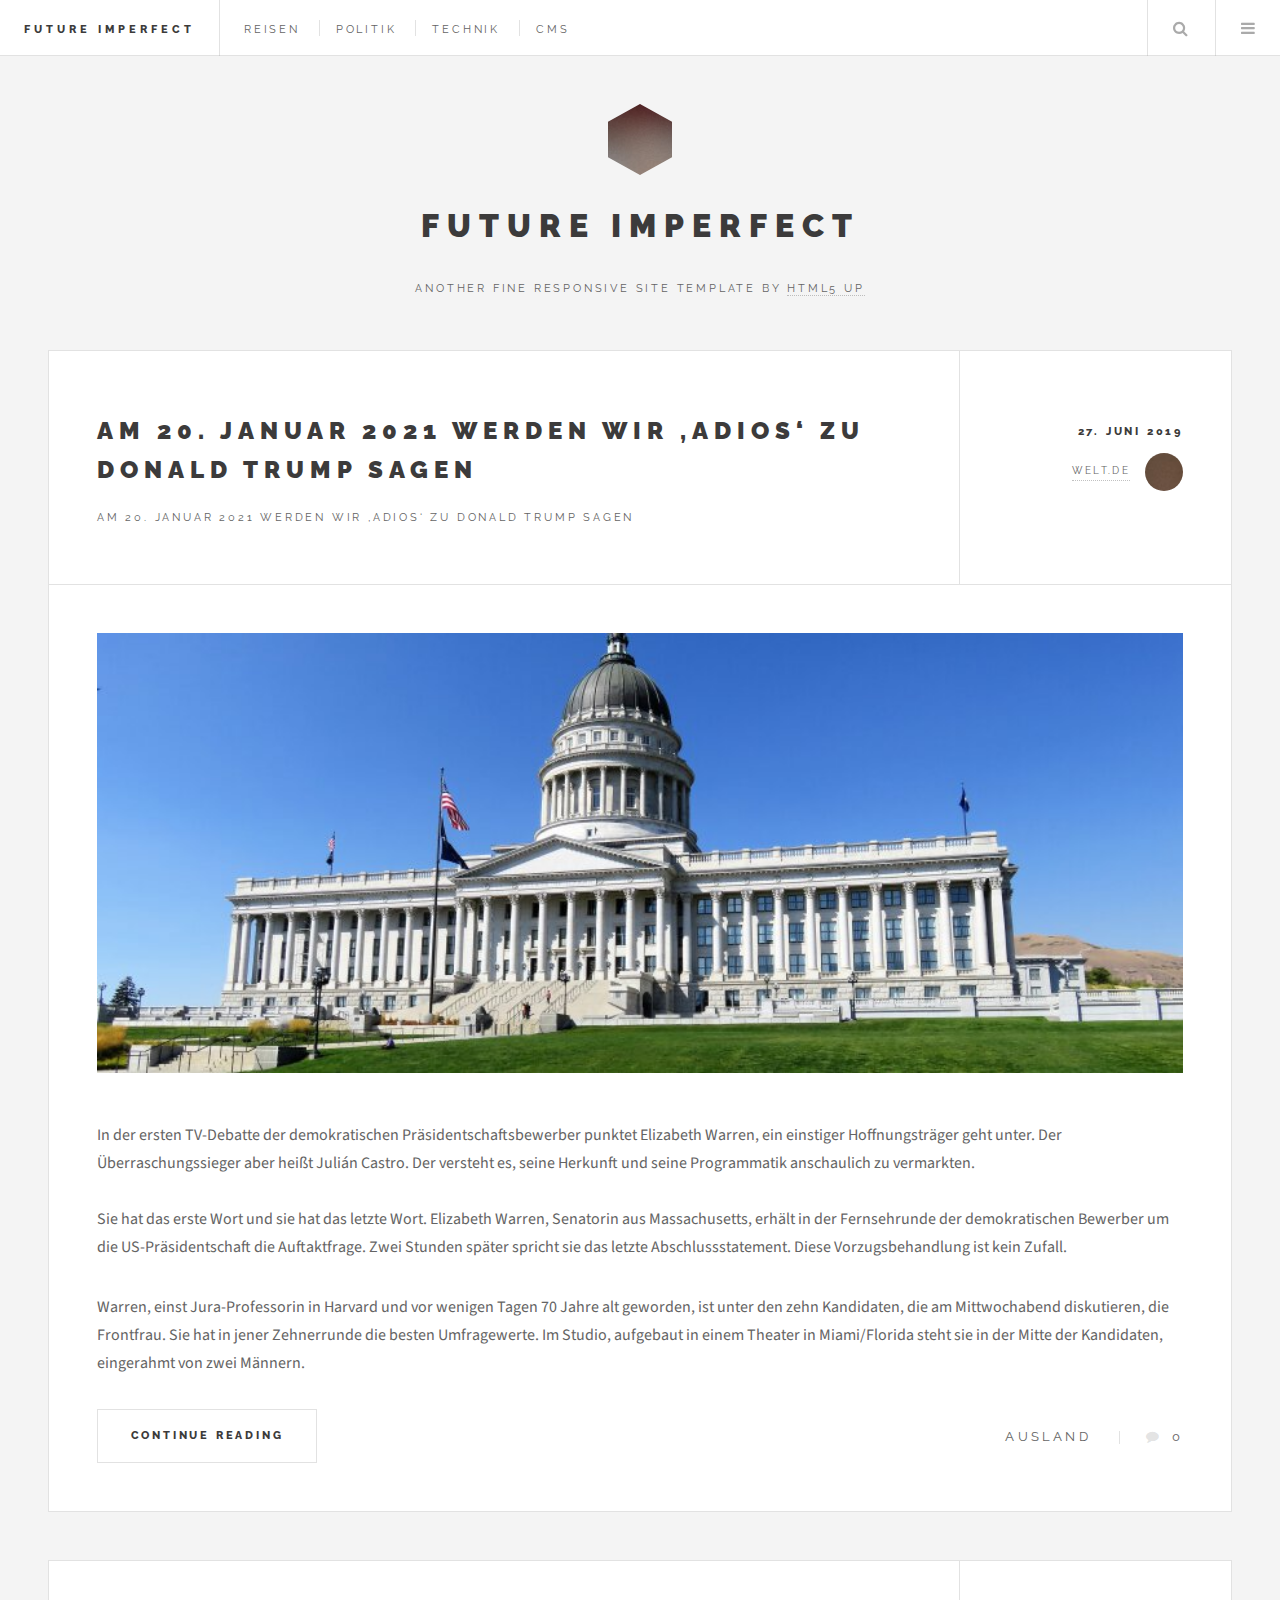
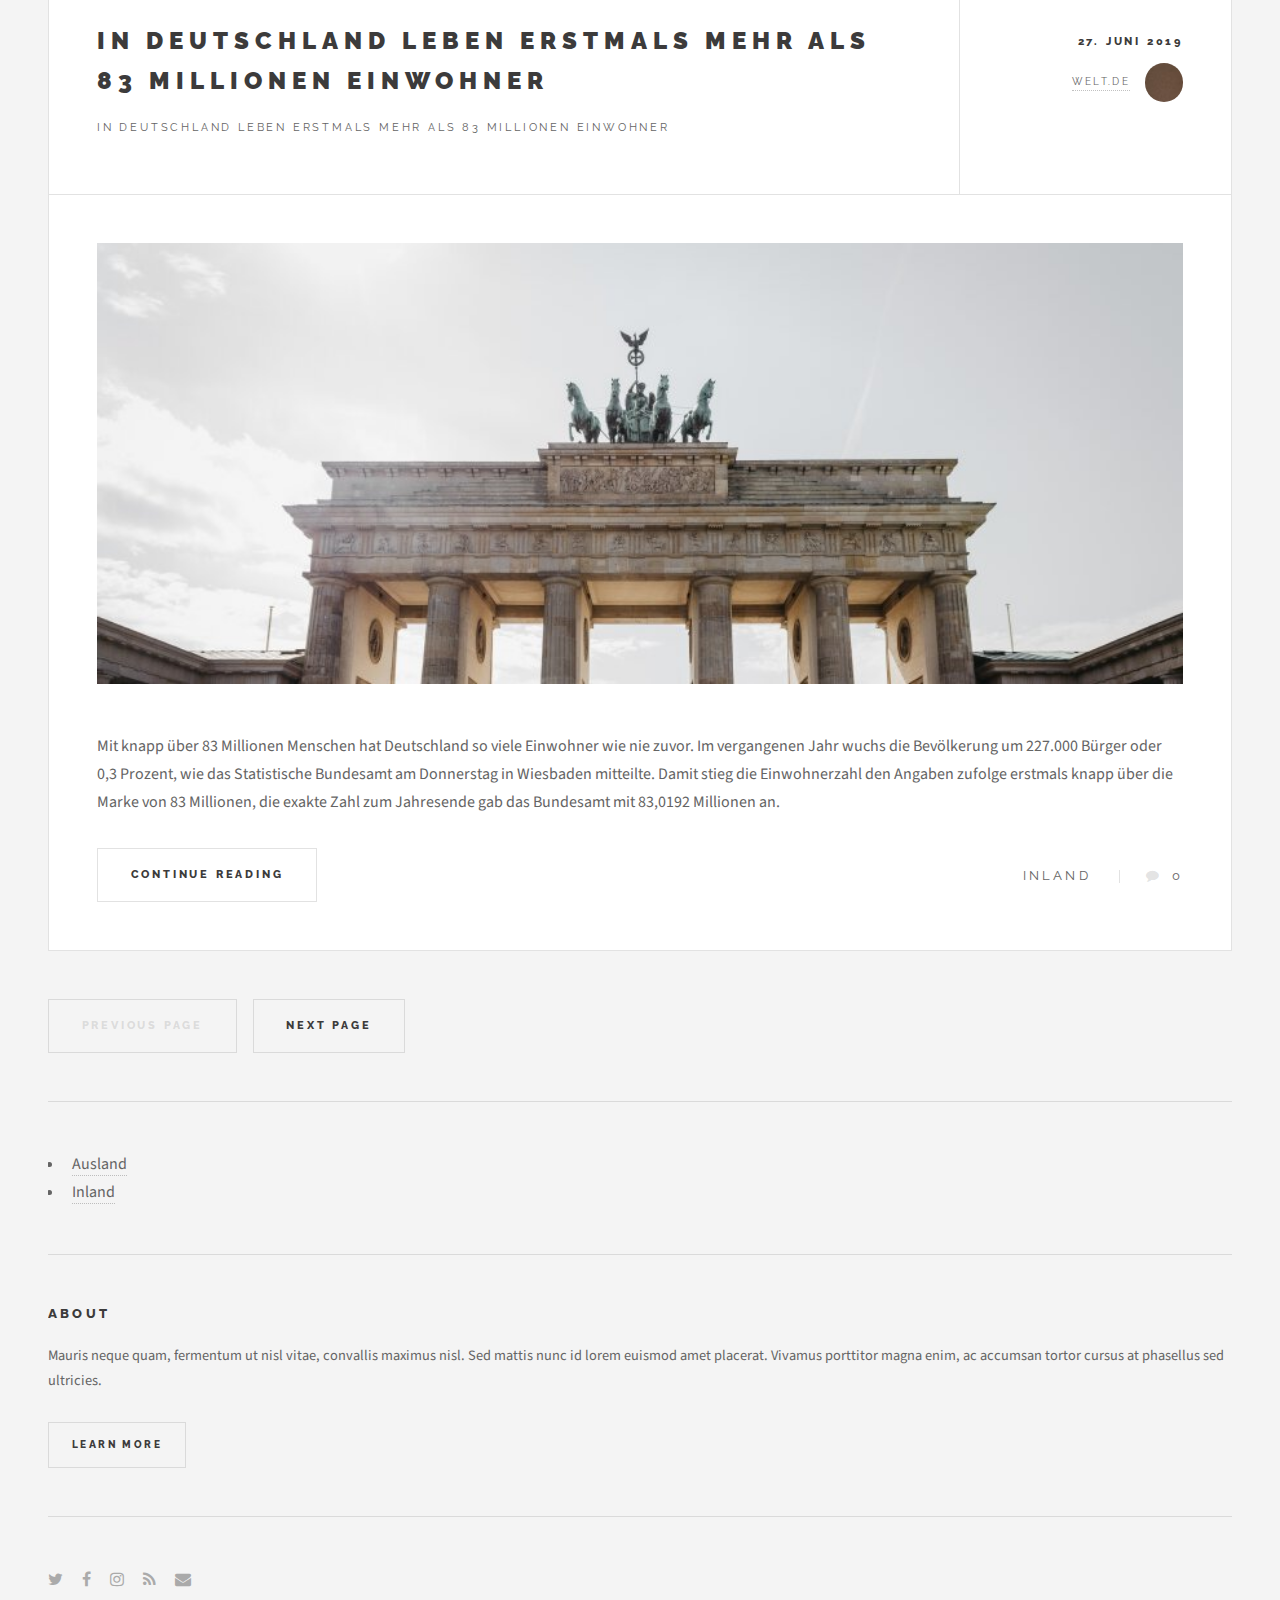
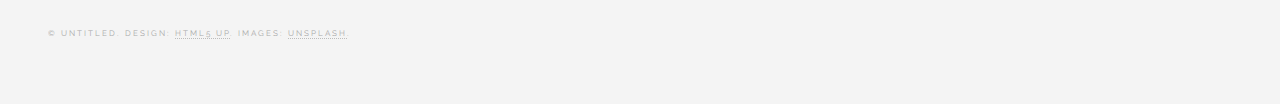
==== politik/index.html @ 07f8140c "initial upload" ====
<!DOCTYPE HTML>
<!--
	Future Imperfect by HTML5 UP
	html5up.net | @ajlkn
	Free for personal and commercial use under the CCA 3.0 license (html5up.net/license)
-->
<html>
<head>
    <meta name="GENERATOR" content="IMPERIA 10.5.2_1" />

    <title>Future Imperfect by HTML5 UP</title>
    <meta charset="utf-8" />
    <meta name="viewport" content="width=device-width, initial-scale=1, user-scalable=no" />
    <link rel="stylesheet" href="/static/future-imperfect/assets/css/main.css" />
    <link rel="stylesheet" href="/static/future-imperfect/assets/css/jquery.fancybox.css" />

    <meta name="X-Imperia-Live-Info" content="757512c4-ac32-24c8-7817-a58f26c21bf1/2/11/12" />
</head>
<body class="is-preload">
<!-- Wrapper -->
<div id="wrapper">

	<!-- HEADER -->
	<!-- Header -->
<header id="header">
    <h1><a href="/index.html">Future Imperfect</a></h1>
    <nav class="links">
        <ul>
            <!--__iACTIVE:OHJDqnhM0b9BobbYoNXaEg-->
    <li><a href="/reisen/index.html">Reisen</a></li>

    <li><a href="/politik/index.html">Politik</a></li>

    <li><a href="/technik/index.html">Technik</a></li>

    <li><a href="/cms/index.html">CMS</a></li>
<!--/__iACTIVE:OHJDqnhM0b9BobbYoNXaEg-->
        </ul>
    </nav>
    <nav class="main">
        <ul>
            <li class="search">
                <a class="fa-search" href="#search">Search</a>
                <form id="search" method="get" action="#">
                    <input type="text" name="query" placeholder="Search" />
                </form>
            </li>
            <li class="menu">
                <a class="fa-bars" href="#menu">Menu</a>
            </li>
        </ul>
    </nav>
</header>

<!-- SIDE-NAV -->
<section id="menu">
<!-- Search -->
<section>
    <form class="search" method="get" action="#">
        <input type="text" name="query" placeholder="Search" />
    </form>
</section>

<!-- Links -->
<section>
    <ul class="links">
        <li>
            <a href="#">
                <h3>Lorem ipsum</h3>
                <p>Feugiat tempus veroeros dolor</p>
            </a>
        </li>
        <li>
            <a href="#">
                <h3>Dolor sit amet</h3>
                <p>Sed vitae justo condimentum</p>
            </a>
        </li>
        <li>
            <a href="#">
                <h3>Feugiat veroeros</h3>
                <p>Phasellus sed ultricies mi congue</p>
            </a>
        </li>
        <li>
            <a href="#">
                <h3>Etiam sed consequat</h3>
                <p>Porta lectus amet ultricies</p>
            </a>
        </li>
    </ul>
</section>

<!-- Actions -->
<section>
    <ul class="actions stacked">
        <li><a href="#" class="button large fit">Log In</a></li>
    </ul>
</section>

</section>


	<!-- Menu -->


	<!-- Main -->
	<div id="main">
		<!-- Post -->
		<!-- SiteActive zum Laden der Artikel -->

		<!--__iACTIVE:mGcuGTocusfoA7excrxcYA-->
		<article class="post">
			<header>
				<div class="title">
					<h2><a href="/politik/ausland/000018.html">Am 20. Januar 2021 werden wir ,Adios‘ zu Donald Trump sagen</a></h2>
					<p>Am 20. Januar 2021 werden wir ,Adios‘ zu Donald Trump sagen</p>
				</div>

				<div class="meta">
					<time class="published"></time>
					<time class="published">27. Juni 2019</time>
					<a href="#" class="author">
						<span class="name">Welt.de</span>
						<img src="/static/future-imperfect/images/avatar.jpg" alt="" />
					</a>
				</div>
			</header>

			<a href="/politik/ausland/000018.html" class="image featured">
				<img src="/mam/politik/fittosize_840_341_2227_1602_8baea750b72f1f60de6e29a4b74f1041_peter-gonzalez-lxpotz7kc-w-unsplash.jpg" alt="Peter-gonzalez-lxpotz7kc-w-unsplash" />
			</a>

			<p><p>In der ersten TV-Debatte der demokratischen Pr&auml;sidentschaftsbewerber punktet Elizabeth Warren, ein einstiger Hoffnungstr&auml;ger geht unter. Der &Uuml;berraschungssieger aber hei&szlig;t Juli&aacute;n Castro. Der versteht es, seine Herkunft und seine Programmatik anschaulich zu vermarkten.<br />
&nbsp;<br />
Sie hat das erste Wort und sie hat das letzte Wort. Elizabeth Warren, Senatorin aus Massachusetts, erh&auml;lt in der Fernsehrunde der demokratischen Bewerber um die US-Pr&auml;sidentschaft die Auftaktfrage. Zwei Stunden sp&auml;ter spricht sie das letzte Abschlussstatement. Diese Vorzugsbehandlung ist kein Zufall.</p>

<p>Warren, einst Jura-Professorin in Harvard und vor wenigen Tagen 70 Jahre alt geworden, ist unter den zehn Kandidaten, die am Mittwochabend diskutieren, die Frontfrau. Sie hat in jener Zehnerrunde die besten Umfragewerte. Im Studio, aufgebaut in einem Theater in Miami/Florida steht sie in der Mitte der Kandidaten, eingerahmt von zwei M&auml;nnern.</p>
</p>

			<footer>
				<ul class="actions">
					<li><a href="/politik/ausland/000018.html" class="button large">Continue Reading</a></li>
				</ul>
				<ul class="stats">
					<li><a href="#" class="icon">Ausland</a></li>
					<li><a href="#" class="icon fa-comment commentCount" data-pageid="localhost/politik/ausland/000018.html"></a></li>
				</ul>
			</footer>
		</article>
		
		<article class="post">
			<header>
				<div class="title">
					<h2><a href="/politik/inland/000017.html">In Deutschland leben erstmals mehr als 83 Millionen Einwohner</a></h2>
					<p>In Deutschland leben erstmals mehr als 83 Millionen Einwohner</p>
				</div>

				<div class="meta">
					<time class="published"></time>
					<time class="published">27. Juni 2019</time>
					<a href="#" class="author">
						<span class="name">Welt.de</span>
						<img src="/static/future-imperfect/images/avatar.jpg" alt="" />
					</a>
				</div>
			</header>

			<a href="/politik/inland/000017.html" class="image featured">
				<img src="/mam/politik/fittosize_840_341_2619_1102_46ba2c659a2278027b444e75c1e4207a_marius-serban-iftuhgn7fys-unsplash.jpg" alt="Marius-serban-iftuhgn7fys-unsplash" />
			</a>

			<p><p>Mit knapp &uuml;ber 83 Millionen Menschen hat Deutschland so viele Einwohner wie nie zuvor. Im vergangenen Jahr wuchs die Bev&ouml;lkerung um 227.000 B&uuml;rger oder 0,3 Prozent, wie das Statistische Bundesamt am Donnerstag in Wiesbaden mitteilte. Damit stieg die Einwohnerzahl den Angaben zufolge erstmals knapp &uuml;ber die Marke von 83 Millionen, die exakte Zahl zum Jahresende gab das Bundesamt mit 83,0192 Millionen an.</p>
</p>

			<footer>
				<ul class="actions">
					<li><a href="/politik/inland/000017.html" class="button large">Continue Reading</a></li>
				</ul>
				<ul class="stats">
					<li><a href="#" class="icon">Inland</a></li>
					<li><a href="#" class="icon fa-comment commentCount" data-pageid="localhost/politik/inland/000017.html"></a></li>
				</ul>
			</footer>
		</article>
		<!--/__iACTIVE:mGcuGTocusfoA7excrxcYA-->

		<!-- Pagination -->
		<ul class="actions pagination">
			<li><a href="" class="disabled button large previous">Previous Page</a></li>
			<li><a href="#" class="button large next">Next Page</a></li>
		</ul>

	</div>

	<!-- Sidebar -->
	<section id="sidebar">

		<!-- Intro -->
		<section id="intro">
			<a href="#" class="logo"><img src="/static/future-imperfect/images/logo.jpg" alt="" /></a>
			<header>
				<h2>Future Imperfect</h2>
				<p>Another fine responsive site template by <a href="http://html5up.net">HTML5 UP</a></p>
			</header>
		</section>

		<section id="sub-categories">
			<ul>
				<!--__iACTIVE:iKqHSB20al9be4R94ywYuw-->		<li><a href="#">Ausland</a></li>
		<li><a href="#">Inland</a></li>
<!--/__iACTIVE:iKqHSB20al9be4R94ywYuw-->
			</ul>
		</section>

		<!-- About -->
		<section class="blurb">
			<h2>About</h2>
			<p>Mauris neque quam, fermentum ut nisl vitae, convallis maximus nisl. Sed mattis nunc id lorem euismod amet placerat. Vivamus porttitor magna enim, ac accumsan tortor cursus at phasellus sed ultricies.</p>
			<ul class="actions">
				<li><a href="#" class="button">Learn More</a></li>
			</ul>
		</section>

		<!-- FOOTER -->
		<!-- Footer -->
<section id="footer">
    <ul class="icons">
        <li><a href="#" class="fa-twitter"><span class="label">Twitter</span></a></li>
        <li><a href="#" class="fa-facebook"><span class="label">Facebook</span></a></li>
        <li><a href="#" class="fa-instagram"><span class="label">Instagram</span></a></li>
        <li><a href="#" class="fa-rss"><span class="label">RSS</span></a></li>
        <li><a href="#" class="fa-envelope"><span class="label">Email</span></a></li>
    </ul>
    <p class="copyright">&copy; Untitled. Design: <a href="http://html5up.net">HTML5 UP</a>. Images: <a href="http://unsplash.com">Unsplash</a>.</p>
</section>

</div>

<!-- Scripts -->
    <script src="/static/future-imperfect/assets/js/jquery.min.js"></script>
    <script src="/static/future-imperfect/assets/js/browser.min.js"></script>
    <script src="/static/future-imperfect/assets/js/breakpoints.min.js"></script>
    <script src="/static/future-imperfect/assets/js/util.js"></script>
    <script src="/static/future-imperfect/assets/js/main.js"></script>
    <script src="/static/future-imperfect/assets/js/jquery.fancybox.js"></script>
    <script async src="https://just-comments.com/w.js"></script>

    <script type="text/javascript">
        $(document).ready(function () {
            $('[data-fancybox="images"]').fancybox({
                // Options will go here
            });

            var url = 'https://service.just-comments.com/prod/v2/counts';
            var apiData = {
                pageId: '',
                apiKey: 'ca48e210-4a00-4e45-b7d8-d99e25cb7eac'
            };

            $('.commentCount').each(function () {
                var article = $(this);
                apiData.pageId = article.data('pageid');

                /*$.getJSON(url, apiData, function (data, status) {
                    if (status === 'success') {
                        article.html(data.counts[0].count);
                    }
                });*/

                article.html(0);
            });

            // $('.just-comments').on('click', '.jcSendCommentButton', function () {
            //     console.log('New comment submitted');
            //     getCommentCount();
            // });

        });


    </script>

</body>

</html>
---- static/future-imperfect/assets/css/main.css ----
@import url(font-awesome.min.css);
@import url("https://fonts.googleapis.com/css?family=Source+Sans+Pro:400,700|Raleway:400,800,900");

/*
	Future Imperfect by HTML5 UP
	html5up.net | @ajlkn
	Free for personal and commercial use under the CCA 3.0 license (html5up.net/license)
*/

html, body, div, span, applet, object,
iframe, h1, h2, h3, h4, h5, h6, p, blockquote,
pre, a, abbr, acronym, address, big, cite,
code, del, dfn, em, img, ins, kbd, q, s, samp,
small, strike, strong, sub, sup, tt, var, b,
u, i, center, dl, dt, dd, ol, ul, li, fieldset,
form, label, legend, table, caption, tbody,
tfoot, thead, tr, th, td, article, aside,
canvas, details, embed, figure, figcaption,
footer, header, hgroup, menu, nav, output, ruby,
section, summary, time, mark, audio, video {
    margin: 0;
    padding: 0;
    border: 0;
    font-size: 100%;
    font: inherit;
    vertical-align: baseline;
}

article, aside, details, figcaption, figure,
footer, header, hgroup, menu, nav, section {
    display: block;
}

body {
    line-height: 1;
}

ol, ul {
    list-style: none;
}

blockquote, q {
    quotes: none;
}

blockquote:before, blockquote:after, q:before, q:after {
    content: '';
    content: none;
}

table {
    border-collapse: collapse;
    border-spacing: 0;
}

body {
    -webkit-text-size-adjust: none;
}

mark {
    background-color: transparent;
    color: inherit;
}

input::-moz-focus-inner {
    border: 0;
    padding: 0;
}

/*input, select, textarea {*/
/*    -moz-appearance: none;*/
/*    -webkit-appearance: none;*/
/*    -ms-appearance: none;*/
/*    appearance: none;*/
/*}*/

/* Basic */

@-ms-viewport {
    width: device-width;
}

body {
    -ms-overflow-style: scrollbar;
}

@media screen and (max-width: 480px) {

    html, body {
        min-width: 320px;
    }

}

html {
    box-sizing: border-box;
}

*, *:before, *:after {
    box-sizing: inherit;
}

body {
    background: #f4f4f4;
}

body.is-preload *, body.is-preload *:before, body.is-preload *:after {
    -moz-animation: none !important;
    -webkit-animation: none !important;
    -ms-animation: none !important;
    animation: none !important;
    -moz-transition: none !important;
    -webkit-transition: none !important;
    -ms-transition: none !important;
    transition: none !important;
}

/* Type */

body, input, select, textarea {
    color: #646464;
    font-family: "Source Sans Pro", Helvetica, sans-serif;
    font-size: 14pt;
    font-weight: 400;
    line-height: 1.75;
}

@media screen and (max-width: 1680px) {

    body, input, select, textarea {
        font-size: 12pt;
    }

}

@media screen and (max-width: 1280px) {

    body, input, select, textarea {
        font-size: 12pt;
    }

}

@media screen and (max-width: 980px) {

    body, input, select, textarea {
        font-size: 12pt;
    }

}

@media screen and (max-width: 736px) {

    body, input, select, textarea {
        font-size: 12pt;
    }

}

@media screen and (max-width: 480px) {

    body, input, select, textarea {
        font-size: 12pt;
    }

}

a {
    -moz-transition: color 0.2s ease, border-bottom-color 0.2s ease;
    -webkit-transition: color 0.2s ease, border-bottom-color 0.2s ease;
    -ms-transition: color 0.2s ease, border-bottom-color 0.2s ease;
    transition: color 0.2s ease, border-bottom-color 0.2s ease;
    border-bottom: dotted 1px rgba(160, 160, 160, 0.65);
    color: inherit;
    text-decoration: none;
}

a:before {
    -moz-transition: color 0.2s ease;
    -webkit-transition: color 0.2s ease;
    -ms-transition: color 0.2s ease;
    transition: color 0.2s ease;
}

a:hover {
    border-bottom-color: transparent;
    color: #2ebaae !important;
}

a:hover:before {
    color: #2ebaae !important;
}

strong, b {
    color: #3c3b3b;
    font-weight: 700;
}

em, i {
    font-style: italic;
}

p {
    margin: 0 0 2em 0;
}

h1, h2, h3, h4, h5, h6 {
    color: #3c3b3b;
    font-family: "Raleway", Helvetica, sans-serif;
    font-weight: 800;
    letter-spacing: 0.25em;
    line-height: 1.65;
    margin: 0 0 1em 0;
    text-transform: uppercase;
}

h1 a, h2 a, h3 a, h4 a, h5 a, h6 a {
    color: inherit;
    border-bottom: 0;
}

h2 {
    font-size: 1.1em;
}

h3 {
    font-size: 0.9em;
}

h4 {
    font-size: 0.7em;
}

h5 {
    font-size: 0.7em;
}

h6 {
    font-size: 0.7em;
}

sub {
    font-size: 0.8em;
    position: relative;
    top: 0.5em;
}

sup {
    font-size: 0.8em;
    position: relative;
    top: -0.5em;
}

blockquote {
    border-left: solid 4px rgba(160, 160, 160, 0.3);
    font-style: italic;
    margin: 0 0 2em 0;
    padding: 0.5em 0 0.5em 2em;
}

code {
    background: rgba(160, 160, 160, 0.075);
    border: solid 1px rgba(160, 160, 160, 0.3);
    font-family: "Courier New", monospace;
    font-size: 0.9em;
    margin: 0 0.25em;
    padding: 0.25em 0.65em;
}

pre {
    -webkit-overflow-scrolling: touch;
    font-family: "Courier New", monospace;
    font-size: 0.9em;
    margin: 0 0 2em 0;
}

pre code {
    display: block;
    line-height: 1.75em;
    padding: 1em 1.5em;
    overflow-x: auto;
}

hr {
    border: 0;
    border-bottom: solid 1px rgba(160, 160, 160, 0.3);
    margin: 2em 0;
}

hr.major {
    margin: 3em 0;
}

.align-left {
    text-align: left;
}

.align-center {
    text-align: center;
}

.align-right {
    text-align: right;
}

/* Row */

.row {
    display: flex;
    flex-wrap: wrap;
    box-sizing: border-box;
    align-items: stretch;
}

.row > * {
    box-sizing: border-box;
}

.row.gtr-uniform > * > :last-child {
    margin-bottom: 0;
}

.row.aln-left {
    justify-content: flex-start;
}

.row.aln-center {
    justify-content: center;
}

.row.aln-right {
    justify-content: flex-end;
}

.row.aln-top {
    align-items: flex-start;
}

.row.aln-middle {
    align-items: center;
}

.row.aln-bottom {
    align-items: flex-end;
}

.row > .imp {
    order: -1;
}

.row > .col-1 {
    width: 8.3333333333%;
}

.row > .off-1 {
    margin-left: 8.3333333333%;
}

.row > .col-2 {
    width: 16.6666666667%;
}

.row > .off-2 {
    margin-left: 16.6666666667%;
}

.row > .col-3 {
    width: 25%;
}

.row > .off-3 {
    margin-left: 25%;
}

.row > .col-4 {
    width: 33.3333333333%;
}

.row > .off-4 {
    margin-left: 33.3333333333%;
}

.row > .col-5 {
    width: 41.6666666667%;
}

.row > .off-5 {
    margin-left: 41.6666666667%;
}

.row > .col-6 {
    width: 50%;
}

.row > .off-6 {
    margin-left: 50%;
}

.row > .col-7 {
    width: 58.3333333333%;
}

.row > .off-7 {
    margin-left: 58.3333333333%;
}

.row > .col-8 {
    width: 66.6666666667%;
}

.row > .off-8 {
    margin-left: 66.6666666667%;
}

.row > .col-9 {
    width: 75%;
}

.row > .off-9 {
    margin-left: 75%;
}

.row > .col-10 {
    width: 83.3333333333%;
}

.row > .off-10 {
    margin-left: 83.3333333333%;
}

.row > .col-11 {
    width: 91.6666666667%;
}

.row > .off-11 {
    margin-left: 91.6666666667%;
}

.row > .col-12 {
    width: 100%;
}

.row > .off-12 {
    margin-left: 100%;
}

.row.gtr-0 {
    margin-top: 0;
    margin-left: 0em;
}

.row.gtr-0 > * {
    padding: 0 0 0 0em;
}

.row.gtr-0.gtr-uniform {
    margin-top: 0em;
}

.row.gtr-0.gtr-uniform > * {
    padding-top: 0em;
}

.row.gtr-25 {
    margin-top: 0;
    margin-left: -0.25em;
}

.row.gtr-25 > * {
    padding: 0 0 0 0.25em;
}

.row.gtr-25.gtr-uniform {
    margin-top: -0.25em;
}

.row.gtr-25.gtr-uniform > * {
    padding-top: 0.25em;
}

.row.gtr-50 {
    margin-top: 0;
    margin-left: -0.5em;
}

.row.gtr-50 > * {
    padding: 0 0 0 0.5em;
}

.row.gtr-50.gtr-uniform {
    margin-top: -0.5em;
}

.row.gtr-50.gtr-uniform > * {
    padding-top: 0.5em;
}

.row {
    margin-top: 0;
    margin-left: -1em;
}

.row > * {
    padding: 0 0 0 1em;
}

.row.gtr-uniform {
    margin-top: -1em;
}

.row.gtr-uniform > * {
    padding-top: 1em;
}

.row.gtr-150 {
    margin-top: 0;
    margin-left: -1.5em;
}

.row.gtr-150 > * {
    padding: 0 0 0 1.5em;
}

.row.gtr-150.gtr-uniform {
    margin-top: -1.5em;
}

.row.gtr-150.gtr-uniform > * {
    padding-top: 1.5em;
}

.row.gtr-200 {
    margin-top: 0;
    margin-left: -2em;
}

.row.gtr-200 > * {
    padding: 0 0 0 2em;
}

.row.gtr-200.gtr-uniform {
    margin-top: -2em;
}

.row.gtr-200.gtr-uniform > * {
    padding-top: 2em;
}

@media screen and (max-width: 1680px) {

    .row {
        display: flex;
        flex-wrap: wrap;
        box-sizing: border-box;
        align-items: stretch;
    }

    .row > * {
        box-sizing: border-box;
    }

    .row.gtr-uniform > * > :last-child {
        margin-bottom: 0;
    }

    .row.aln-left {
        justify-content: flex-start;
    }

    .row.aln-center {
        justify-content: center;
    }

    .row.aln-right {
        justify-content: flex-end;
    }

    .row.aln-top {
        align-items: flex-start;
    }

    .row.aln-middle {
        align-items: center;
    }

    .row.aln-bottom {
        align-items: flex-end;
    }

    .row > .imp-xlarge {
        order: -1;
    }

    .row > .col-1-xlarge {
        width: 8.3333333333%;
    }

    .row > .off-1-xlarge {
        margin-left: 8.3333333333%;
    }

    .row > .col-2-xlarge {
        width: 16.6666666667%;
    }

    .row > .off-2-xlarge {
        margin-left: 16.6666666667%;
    }

    .row > .col-3-xlarge {
        width: 25%;
    }

    .row > .off-3-xlarge {
        margin-left: 25%;
    }

    .row > .col-4-xlarge {
        width: 33.3333333333%;
    }

    .row > .off-4-xlarge {
        margin-left: 33.3333333333%;
    }

    .row > .col-5-xlarge {
        width: 41.6666666667%;
    }

    .row > .off-5-xlarge {
        margin-left: 41.6666666667%;
    }

    .row > .col-6-xlarge {
        width: 50%;
    }

    .row > .off-6-xlarge {
        margin-left: 50%;
    }

    .row > .col-7-xlarge {
        width: 58.3333333333%;
    }

    .row > .off-7-xlarge {
        margin-left: 58.3333333333%;
    }

    .row > .col-8-xlarge {
        width: 66.6666666667%;
    }

    .row > .off-8-xlarge {
        margin-left: 66.6666666667%;
    }

    .row > .col-9-xlarge {
        width: 75%;
    }

    .row > .off-9-xlarge {
        margin-left: 75%;
    }

    .row > .col-10-xlarge {
        width: 83.3333333333%;
    }

    .row > .off-10-xlarge {
        margin-left: 83.3333333333%;
    }

    .row > .col-11-xlarge {
        width: 91.6666666667%;
    }

    .row > .off-11-xlarge {
        margin-left: 91.6666666667%;
    }

    .row > .col-12-xlarge {
        width: 100%;
    }

    .row > .off-12-xlarge {
        margin-left: 100%;
    }

    .row.gtr-0 {
        margin-top: 0;
        margin-left: 0em;
    }

    .row.gtr-0 > * {
        padding: 0 0 0 0em;
    }

    .row.gtr-0.gtr-uniform {
        margin-top: 0em;
    }

    .row.gtr-0.gtr-uniform > * {
        padding-top: 0em;
    }

    .row.gtr-25 {
        margin-top: 0;
        margin-left: -0.25em;
    }

    .row.gtr-25 > * {
        padding: 0 0 0 0.25em;
    }

    .row.gtr-25.gtr-uniform {
        margin-top: -0.25em;
    }

    .row.gtr-25.gtr-uniform > * {
        padding-top: 0.25em;
    }

    .row.gtr-50 {
        margin-top: 0;
        margin-left: -0.5em;
    }

    .row.gtr-50 > * {
        padding: 0 0 0 0.5em;
    }

    .row.gtr-50.gtr-uniform {
        margin-top: -0.5em;
    }

    .row.gtr-50.gtr-uniform > * {
        padding-top: 0.5em;
    }

    .row {
        margin-top: 0;
        margin-left: -1em;
    }

    .row > * {
        padding: 0 0 0 1em;
    }

    .row.gtr-uniform {
        margin-top: -1em;
    }

    .row.gtr-uniform > * {
        padding-top: 1em;
    }

    .row.gtr-150 {
        margin-top: 0;
        margin-left: -1.5em;
    }

    .row.gtr-150 > * {
        padding: 0 0 0 1.5em;
    }

    .row.gtr-150.gtr-uniform {
        margin-top: -1.5em;
    }

    .row.gtr-150.gtr-uniform > * {
        padding-top: 1.5em;
    }

    .row.gtr-200 {
        margin-top: 0;
        margin-left: -2em;
    }

    .row.gtr-200 > * {
        padding: 0 0 0 2em;
    }

    .row.gtr-200.gtr-uniform {
        margin-top: -2em;
    }

    .row.gtr-200.gtr-uniform > * {
        padding-top: 2em;
    }

}

@media screen and (max-width: 1280px) {

    .row {
        display: flex;
        flex-wrap: wrap;
        box-sizing: border-box;
        align-items: stretch;
    }

    .row > * {
        box-sizing: border-box;
    }

    .row.gtr-uniform > * > :last-child {
        margin-bottom: 0;
    }

    .row.aln-left {
        justify-content: flex-start;
    }

    .row.aln-center {
        justify-content: center;
    }

    .row.aln-right {
        justify-content: flex-end;
    }

    .row.aln-top {
        align-items: flex-start;
    }

    .row.aln-middle {
        align-items: center;
    }

    .row.aln-bottom {
        align-items: flex-end;
    }

    .row > .imp-large {
        order: -1;
    }

    .row > .col-1-large {
        width: 8.3333333333%;
    }

    .row > .off-1-large {
        margin-left: 8.3333333333%;
    }

    .row > .col-2-large {
        width: 16.6666666667%;
    }

    .row > .off-2-large {
        margin-left: 16.6666666667%;
    }

    .row > .col-3-large {
        width: 25%;
    }

    .row > .off-3-large {
        margin-left: 25%;
    }

    .row > .col-4-large {
        width: 33.3333333333%;
    }

    .row > .off-4-large {
        margin-left: 33.3333333333%;
    }

    .row > .col-5-large {
        width: 41.6666666667%;
    }

    .row > .off-5-large {
        margin-left: 41.6666666667%;
    }

    .row > .col-6-large {
        width: 50%;
    }

    .row > .off-6-large {
        margin-left: 50%;
    }

    .row > .col-7-large {
        width: 58.3333333333%;
    }

    .row > .off-7-large {
        margin-left: 58.3333333333%;
    }

    .row > .col-8-large {
        width: 66.6666666667%;
    }

    .row > .off-8-large {
        margin-left: 66.6666666667%;
    }

    .row > .col-9-large {
        width: 75%;
    }

    .row > .off-9-large {
        margin-left: 75%;
    }

    .row > .col-10-large {
        width: 83.3333333333%;
    }

    .row > .off-10-large {
        margin-left: 83.3333333333%;
    }

    .row > .col-11-large {
        width: 91.6666666667%;
    }

    .row > .off-11-large {
        margin-left: 91.6666666667%;
    }

    .row > .col-12-large {
        width: 100%;
    }

    .row > .off-12-large {
        margin-left: 100%;
    }

    .row.gtr-0 {
        margin-top: 0;
        margin-left: 0em;
    }

    .row.gtr-0 > * {
        padding: 0 0 0 0em;
    }

    .row.gtr-0.gtr-uniform {
        margin-top: 0em;
    }

    .row.gtr-0.gtr-uniform > * {
        padding-top: 0em;
    }

    .row.gtr-25 {
        margin-top: 0;
        margin-left: -0.25em;
    }

    .row.gtr-25 > * {
        padding: 0 0 0 0.25em;
    }

    .row.gtr-25.gtr-uniform {
        margin-top: -0.25em;
    }

    .row.gtr-25.gtr-uniform > * {
        padding-top: 0.25em;
    }

    .row.gtr-50 {
        margin-top: 0;
        margin-left: -0.5em;
    }

    .row.gtr-50 > * {
        padding: 0 0 0 0.5em;
    }

    .row.gtr-50.gtr-uniform {
        margin-top: -0.5em;
    }

    .row.gtr-50.gtr-uniform > * {
        padding-top: 0.5em;
    }

    .row {
        margin-top: 0;
        margin-left: -1em;
    }

    .row > * {
        padding: 0 0 0 1em;
    }

    .row.gtr-uniform {
        margin-top: -1em;
    }

    .row.gtr-uniform > * {
        padding-top: 1em;
    }

    .row.gtr-150 {
        margin-top: 0;
        margin-left: -1.5em;
    }

    .row.gtr-150 > * {
        padding: 0 0 0 1.5em;
    }

    .row.gtr-150.gtr-uniform {
        margin-top: -1.5em;
    }

    .row.gtr-150.gtr-uniform > * {
        padding-top: 1.5em;
    }

    .row.gtr-200 {
        margin-top: 0;
        margin-left: -2em;
    }

    .row.gtr-200 > * {
        padding: 0 0 0 2em;
    }

    .row.gtr-200.gtr-uniform {
        margin-top: -2em;
    }

    .row.gtr-200.gtr-uniform > * {
        padding-top: 2em;
    }

}

@media screen and (max-width: 980px) {

    .row {
        display: flex;
        flex-wrap: wrap;
        box-sizing: border-box;
        align-items: stretch;
    }

    .row > * {
        box-sizing: border-box;
    }

    .row.gtr-uniform > * > :last-child {
        margin-bottom: 0;
    }

    .row.aln-left {
        justify-content: flex-start;
    }

    .row.aln-center {
        justify-content: center;
    }

    .row.aln-right {
        justify-content: flex-end;
    }

    .row.aln-top {
        align-items: flex-start;
    }

    .row.aln-middle {
        align-items: center;
    }

    .row.aln-bottom {
        align-items: flex-end;
    }

    .row > .imp-medium {
        order: -1;
    }

    .row > .col-1-medium {
        width: 8.3333333333%;
    }

    .row > .off-1-medium {
        margin-left: 8.3333333333%;
    }

    .row > .col-2-medium {
        width: 16.6666666667%;
    }

    .row > .off-2-medium {
        margin-left: 16.6666666667%;
    }

    .row > .col-3-medium {
        width: 25%;
    }

    .row > .off-3-medium {
        margin-left: 25%;
    }

    .row > .col-4-medium {
        width: 33.3333333333%;
    }

    .row > .off-4-medium {
        margin-left: 33.3333333333%;
    }

    .row > .col-5-medium {
        width: 41.6666666667%;
    }

    .row > .off-5-medium {
        margin-left: 41.6666666667%;
    }

    .row > .col-6-medium {
        width: 50%;
    }

    .row > .off-6-medium {
        margin-left: 50%;
    }

    .row > .col-7-medium {
        width: 58.3333333333%;
    }

    .row > .off-7-medium {
        margin-left: 58.3333333333%;
    }

    .row > .col-8-medium {
        width: 66.6666666667%;
    }

    .row > .off-8-medium {
        margin-left: 66.6666666667%;
    }

    .row > .col-9-medium {
        width: 75%;
    }

    .row > .off-9-medium {
        margin-left: 75%;
    }

    .row > .col-10-medium {
        width: 83.3333333333%;
    }

    .row > .off-10-medium {
        margin-left: 83.3333333333%;
    }

    .row > .col-11-medium {
        width: 91.6666666667%;
    }

    .row > .off-11-medium {
        margin-left: 91.6666666667%;
    }

    .row > .col-12-medium {
        width: 100%;
    }

    .row > .off-12-medium {
        margin-left: 100%;
    }

    .row.gtr-0 {
        margin-top: 0;
        margin-left: 0em;
    }

    .row.gtr-0 > * {
        padding: 0 0 0 0em;
    }

    .row.gtr-0.gtr-uniform {
        margin-top: 0em;
    }

    .row.gtr-0.gtr-uniform > * {
        padding-top: 0em;
    }

    .row.gtr-25 {
        margin-top: 0;
        margin-left: -0.25em;
    }

    .row.gtr-25 > * {
        padding: 0 0 0 0.25em;
    }

    .row.gtr-25.gtr-uniform {
        margin-top: -0.25em;
    }

    .row.gtr-25.gtr-uniform > * {
        padding-top: 0.25em;
    }

    .row.gtr-50 {
        margin-top: 0;
        margin-left: -0.5em;
    }

    .row.gtr-50 > * {
        padding: 0 0 0 0.5em;
    }

    .row.gtr-50.gtr-uniform {
        margin-top: -0.5em;
    }

    .row.gtr-50.gtr-uniform > * {
        padding-top: 0.5em;
    }

    .row {
        margin-top: 0;
        margin-left: -1em;
    }

    .row > * {
        padding: 0 0 0 1em;
    }

    .row.gtr-uniform {
        margin-top: -1em;
    }

    .row.gtr-uniform > * {
        padding-top: 1em;
    }

    .row.gtr-150 {
        margin-top: 0;
        margin-left: -1.5em;
    }

    .row.gtr-150 > * {
        padding: 0 0 0 1.5em;
    }

    .row.gtr-150.gtr-uniform {
        margin-top: -1.5em;
    }

    .row.gtr-150.gtr-uniform > * {
        padding-top: 1.5em;
    }

    .row.gtr-200 {
        margin-top: 0;
        margin-left: -2em;
    }

    .row.gtr-200 > * {
        padding: 0 0 0 2em;
    }

    .row.gtr-200.gtr-uniform {
        margin-top: -2em;
    }

    .row.gtr-200.gtr-uniform > * {
        padding-top: 2em;
    }

}

@media screen and (max-width: 736px) {

    .row {
        display: flex;
        flex-wrap: wrap;
        box-sizing: border-box;
        align-items: stretch;
    }

    .row > * {
        box-sizing: border-box;
    }

    .row.gtr-uniform > * > :last-child {
        margin-bottom: 0;
    }

    .row.aln-left {
        justify-content: flex-start;
    }

    .row.aln-center {
        justify-content: center;
    }

    .row.aln-right {
        justify-content: flex-end;
    }

    .row.aln-top {
        align-items: flex-start;
    }

    .row.aln-middle {
        align-items: center;
    }

    .row.aln-bottom {
        align-items: flex-end;
    }

    .row > .imp-small {
        order: -1;
    }

    .row > .col-1-small {
        width: 8.3333333333%;
    }

    .row > .off-1-small {
        margin-left: 8.3333333333%;
    }

    .row > .col-2-small {
        width: 16.6666666667%;
    }

    .row > .off-2-small {
        margin-left: 16.6666666667%;
    }

    .row > .col-3-small {
        width: 25%;
    }

    .row > .off-3-small {
        margin-left: 25%;
    }

    .row > .col-4-small {
        width: 33.3333333333%;
    }

    .row > .off-4-small {
        margin-left: 33.3333333333%;
    }

    .row > .col-5-small {
        width: 41.6666666667%;
    }

    .row > .off-5-small {
        margin-left: 41.6666666667%;
    }

    .row > .col-6-small {
        width: 50%;
    }

    .row > .off-6-small {
        margin-left: 50%;
    }

    .row > .col-7-small {
        width: 58.3333333333%;
    }

    .row > .off-7-small {
        margin-left: 58.3333333333%;
    }

    .row > .col-8-small {
        width: 66.6666666667%;
    }

    .row > .off-8-small {
        margin-left: 66.6666666667%;
    }

    .row > .col-9-small {
        width: 75%;
    }

    .row > .off-9-small {
        margin-left: 75%;
    }

    .row > .col-10-small {
        width: 83.3333333333%;
    }

    .row > .off-10-small {
        margin-left: 83.3333333333%;
    }

    .row > .col-11-small {
        width: 91.6666666667%;
    }

    .row > .off-11-small {
        margin-left: 91.6666666667%;
    }

    .row > .col-12-small {
        width: 100%;
    }

    .row > .off-12-small {
        margin-left: 100%;
    }

    .row.gtr-0 {
        margin-top: 0;
        margin-left: 0em;
    }

    .row.gtr-0 > * {
        padding: 0 0 0 0em;
    }

    .row.gtr-0.gtr-uniform {
        margin-top: 0em;
    }

    .row.gtr-0.gtr-uniform > * {
        padding-top: 0em;
    }

    .row.gtr-25 {
        margin-top: 0;
        margin-left: -0.25em;
    }

    .row.gtr-25 > * {
        padding: 0 0 0 0.25em;
    }

    .row.gtr-25.gtr-uniform {
        margin-top: -0.25em;
    }

    .row.gtr-25.gtr-uniform > * {
        padding-top: 0.25em;
    }

    .row.gtr-50 {
        margin-top: 0;
        margin-left: -0.5em;
    }

    .row.gtr-50 > * {
        padding: 0 0 0 0.5em;
    }

    .row.gtr-50.gtr-uniform {
        margin-top: -0.5em;
    }

    .row.gtr-50.gtr-uniform > * {
        padding-top: 0.5em;
    }

    .row {
        margin-top: 0;
        margin-left: -1em;
    }

    .row > * {
        padding: 0 0 0 1em;
    }

    .row.gtr-uniform {
        margin-top: -1em;
    }

    .row.gtr-uniform > * {
        padding-top: 1em;
    }

    .row.gtr-150 {
        margin-top: 0;
        margin-left: -1.5em;
    }

    .row.gtr-150 > * {
        padding: 0 0 0 1.5em;
    }

    .row.gtr-150.gtr-uniform {
        margin-top: -1.5em;
    }

    .row.gtr-150.gtr-uniform > * {
        padding-top: 1.5em;
    }

    .row.gtr-200 {
        margin-top: 0;
        margin-left: -2em;
    }

    .row.gtr-200 > * {
        padding: 0 0 0 2em;
    }

    .row.gtr-200.gtr-uniform {
        margin-top: -2em;
    }

    .row.gtr-200.gtr-uniform > * {
        padding-top: 2em;
    }

}

@media screen and (max-width: 480px) {

    .row {
        display: flex;
        flex-wrap: wrap;
        box-sizing: border-box;
        align-items: stretch;
    }

    .row > * {
        box-sizing: border-box;
    }

    .row.gtr-uniform > * > :last-child {
        margin-bottom: 0;
    }

    .row.aln-left {
        justify-content: flex-start;
    }

    .row.aln-center {
        justify-content: center;
    }

    .row.aln-right {
        justify-content: flex-end;
    }

    .row.aln-top {
        align-items: flex-start;
    }

    .row.aln-middle {
        align-items: center;
    }

    .row.aln-bottom {
        align-items: flex-end;
    }

    .row > .imp-xsmall {
        order: -1;
    }

    .row > .col-1-xsmall {
        width: 8.3333333333%;
    }

    .row > .off-1-xsmall {
        margin-left: 8.3333333333%;
    }

    .row > .col-2-xsmall {
        width: 16.6666666667%;
    }

    .row > .off-2-xsmall {
        margin-left: 16.6666666667%;
    }

    .row > .col-3-xsmall {
        width: 25%;
    }

    .row > .off-3-xsmall {
        margin-left: 25%;
    }

    .row > .col-4-xsmall {
        width: 33.3333333333%;
    }

    .row > .off-4-xsmall {
        margin-left: 33.3333333333%;
    }

    .row > .col-5-xsmall {
        width: 41.6666666667%;
    }

    .row > .off-5-xsmall {
        margin-left: 41.6666666667%;
    }

    .row > .col-6-xsmall {
        width: 50%;
    }

    .row > .off-6-xsmall {
        margin-left: 50%;
    }

    .row > .col-7-xsmall {
        width: 58.3333333333%;
    }

    .row > .off-7-xsmall {
        margin-left: 58.3333333333%;
    }

    .row > .col-8-xsmall {
        width: 66.6666666667%;
    }

    .row > .off-8-xsmall {
        margin-left: 66.6666666667%;
    }

    .row > .col-9-xsmall {
        width: 75%;
    }

    .row > .off-9-xsmall {
        margin-left: 75%;
    }

    .row > .col-10-xsmall {
        width: 83.3333333333%;
    }

    .row > .off-10-xsmall {
        margin-left: 83.3333333333%;
    }

    .row > .col-11-xsmall {
        width: 91.6666666667%;
    }

    .row > .off-11-xsmall {
        margin-left: 91.6666666667%;
    }

    .row > .col-12-xsmall {
        width: 100%;
    }

    .row > .off-12-xsmall {
        margin-left: 100%;
    }

    .row.gtr-0 {
        margin-top: 0;
        margin-left: 0em;
    }

    .row.gtr-0 > * {
        padding: 0 0 0 0em;
    }

    .row.gtr-0.gtr-uniform {
        margin-top: 0em;
    }

    .row.gtr-0.gtr-uniform > * {
        padding-top: 0em;
    }

    .row.gtr-25 {
        margin-top: 0;
        margin-left: -0.25em;
    }

    .row.gtr-25 > * {
        padding: 0 0 0 0.25em;
    }

    .row.gtr-25.gtr-uniform {
        margin-top: -0.25em;
    }

    .row.gtr-25.gtr-uniform > * {
        padding-top: 0.25em;
    }

    .row.gtr-50 {
        margin-top: 0;
        margin-left: -0.5em;
    }

    .row.gtr-50 > * {
        padding: 0 0 0 0.5em;
    }

    .row.gtr-50.gtr-uniform {
        margin-top: -0.5em;
    }

    .row.gtr-50.gtr-uniform > * {
        padding-top: 0.5em;
    }

    .row {
        margin-top: 0;
        margin-left: -1em;
    }

    .row > * {
        padding: 0 0 0 1em;
    }

    .row.gtr-uniform {
        margin-top: -1em;
    }

    .row.gtr-uniform > * {
        padding-top: 1em;
    }

    .row.gtr-150 {
        margin-top: 0;
        margin-left: -1.5em;
    }

    .row.gtr-150 > * {
        padding: 0 0 0 1.5em;
    }

    .row.gtr-150.gtr-uniform {
        margin-top: -1.5em;
    }

    .row.gtr-150.gtr-uniform > * {
        padding-top: 1.5em;
    }

    .row.gtr-200 {
        margin-top: 0;
        margin-left: -2em;
    }

    .row.gtr-200 > * {
        padding: 0 0 0 2em;
    }

    .row.gtr-200.gtr-uniform {
        margin-top: -2em;
    }

    .row.gtr-200.gtr-uniform > * {
        padding-top: 2em;
    }

}

/* Author */

.author {
    display: -moz-flex;
    display: -webkit-flex;
    display: -ms-flex;
    display: flex;
    -moz-flex-direction: row;
    -webkit-flex-direction: row;
    -ms-flex-direction: row;
    flex-direction: row;
    -moz-align-items: center;
    -webkit-align-items: center;
    -ms-align-items: center;
    align-items: center;
    -moz-justify-content: -moz-flex-end;
    -webkit-justify-content: -webkit-flex-end;
    -ms-justify-content: -ms-flex-end;
    justify-content: flex-end;
    border-bottom: 0;
    font-family: "Raleway", Helvetica, sans-serif;
    font-size: 0.6em;
    font-weight: 400;
    letter-spacing: 0.25em;
    text-transform: uppercase;
    white-space: nowrap;
}

.author .name {
    -moz-transition: border-bottom-color 0.2s ease;
    -webkit-transition: border-bottom-color 0.2s ease;
    -ms-transition: border-bottom-color 0.2s ease;
    transition: border-bottom-color 0.2s ease;
    border-bottom: dotted 1px rgba(160, 160, 160, 0.65);
    display: block;
    margin: 0 1.5em 0 0;
}

.author img {
    border-radius: 100%;
    display: block;
    width: 4em;
}

.author:hover .name {
    border-bottom-color: transparent;
}

/* Blurb */

.blurb h2 {
    font-size: 0.8em;
    margin: 0 0 1.5em 0;
}

.blurb h3 {
    font-size: 0.7em;
}

.blurb p {
    font-size: 0.9em;
}

/* Box */

.box {
    border: solid 1px rgba(160, 160, 160, 0.3);
    margin-bottom: 2em;
    padding: 1.5em;
}

.box > :last-child,
.box > :last-child > :last-child,
.box > :last-child > :last-child > :last-child {
    margin-bottom: 0;
}

.box.alt {
    border: 0;
    border-radius: 0;
    padding: 0;
}

/* Button */

input[type="submit"],
input[type="reset"],
input[type="button"],
button:not('.just-comments >>> button')  {
    -moz-appearance: none;
    -webkit-appearance: none;
    -ms-appearance: none;
    appearance: none;
    -moz-transition: background-color 0.2s ease, box-shadow 0.2s ease, color 0.2s ease;
    -webkit-transition: background-color 0.2s ease, box-shadow 0.2s ease, color 0.2s ease;
    -ms-transition: background-color 0.2s ease, box-shadow 0.2s ease, color 0.2s ease;
    transition: background-color 0.2s ease, box-shadow 0.2s ease, color 0.2s ease;
    background-color: transparent;
    border: 0;
    box-shadow: inset 0 0 0 1px rgba(160, 160, 160, 0.3);
    color: #3c3b3b !important;
    cursor: pointer;
    display: inline-block;
    font-family: "Raleway", Helvetica, sans-serif;
    font-size: 0.6em;
    font-weight: 800;
    height: 4.8125em;
    letter-spacing: 0.25em;
    line-height: 4.8125em;
    padding: 0 2.5em;
    text-align: center;
    text-decoration: none;
    text-transform: uppercase;
    white-space: nowrap;
}

.button {
    -moz-appearance: none;
    -webkit-appearance: none;
    -ms-appearance: none;
    appearance: none;
    -moz-transition: background-color 0.2s ease, box-shadow 0.2s ease, color 0.2s ease;
    -webkit-transition: background-color 0.2s ease, box-shadow 0.2s ease, color 0.2s ease;
    -ms-transition: background-color 0.2s ease, box-shadow 0.2s ease, color 0.2s ease;
    transition: background-color 0.2s ease, box-shadow 0.2s ease, color 0.2s ease;
    background-color: transparent;
    border: 0;
    box-shadow: inset 0 0 0 1px rgba(160, 160, 160, 0.3);
    color: #3c3b3b !important;
    cursor: pointer;
    display: inline-block;
    font-family: "Raleway", Helvetica, sans-serif;
    font-size: 0.6em;
    font-weight: 800;
    height: 4.8125em;
    letter-spacing: 0.25em;
    line-height: 4.8125em;
    padding: 0 2.5em;
    text-align: center;
    text-decoration: none;
    text-transform: uppercase;
    white-space: nowrap;
}

input[type="submit"]:hover,
input[type="reset"]:hover,
input[type="button"]:hover,
button:hover:not('.just-comments >>> button'),
.button:hover {
    box-shadow: inset 0 0 0 1px #2ebaae;
    color: #2ebaae !important;
}

input[type="submit"]:hover:active,
input[type="reset"]:hover:active,
input[type="button"]:hover:active,
button:hover:active:not('.just-comments >>> button'),
.button:hover:active {
    background-color: rgba(46, 186, 174, 0.05);
}

input[type="submit"]:before, input[type="submit"]:after,
input[type="reset"]:before,
input[type="reset"]:after,
input[type="button"]:before,
input[type="button"]:after,
button:before:not('.just-comments >>> button'),
button:after:not('.just-comments >>> button'),
.button:before,
.button:after {
    color: #aaaaaa;
    position: relative;
}

input[type="submit"]:before,
input[type="reset"]:before,
input[type="button"]:before,
button:before:not('.just-comments >>> button'),
.button:before {
    left: -1em;
    padding: 0 0 0 0.75em;
}

input[type="submit"]:after,
input[type="reset"]:after,
input[type="button"]:after,
button:after:not('.just-comments >>> button'),
.button:after {
    left: 1em;
    padding: 0 0.75em 0 0;
}

input[type="submit"].fit,
input[type="reset"].fit,
input[type="button"].fit,
button.fit,
.button.fit {
    width: 100%;
}

input[type="submit"].large,
input[type="reset"].large,
input[type="button"].large,
button.large,
.button.large {
    font-size: 0.7em;
    padding: 0 3em;
}

input[type="submit"].small,
input[type="reset"].small,
input[type="button"].small,
button.small,
.button.small {
    font-size: 0.5em;
}

input[type="submit"].disabled, input[type="submit"]:disabled,
input[type="reset"].disabled,
input[type="reset"]:disabled,
input[type="button"].disabled,
input[type="button"]:disabled,
button.disabled,
button:disabled,
.button.disabled,
.button:disabled {
    pointer-events: none;
    color: rgba(160, 160, 160, 0.3) !important;
}

input[type="submit"].disabled:before, input[type="submit"]:disabled:before,
input[type="reset"].disabled:before,
input[type="reset"]:disabled:before,
input[type="button"].disabled:before,
input[type="button"]:disabled:before,
button.disabled:before,
button:disabled:before,
.button.disabled:before,
.button:disabled:before {
    color: rgba(160, 160, 160, 0.3) !important;
}

/* Form */

form {
    margin: 0 0 2em 0;
}

form.search {
    text-decoration: none;
    position: relative;
}

form.search:before {
    -moz-osx-font-smoothing: grayscale;
    -webkit-font-smoothing: antialiased;
    font-family: FontAwesome;
    font-style: normal;
    font-weight: normal;
    text-transform: none !important;
}

form.search:before {
    color: #aaaaaa;
    content: '\f002';
    display: block;
    height: 2.75em;
    left: 0;
    line-height: 2.75em;
    position: absolute;
    text-align: center;
    top: 0;
    width: 2.5em;
}

form.search > input:first-child {
    padding-left: 2.5em;
}

label {
    color: #3c3b3b;
    display: inline-block;
    font-size: 0.9em;
    font-weight: 700;
    margin: 0 0 1em 0;
}

input[type="text"],
input[type="password"],
input[type="email"],
input[type="tel"],
select,
textarea {
    -moz-appearance: none;
    -webkit-appearance: none;
    -ms-appearance: none;
    appearance: none;
    background: rgba(160, 160, 160, 0.075);
    border: none;
    border: solid 1px rgba(160, 160, 160, 0.3);
    border-radius: 0;
    color: inherit;
    display: block;
    outline: 0;
    padding: 0 1em;
    text-decoration: none;
    width: 100%;
}

input[type="text"]:invalid,
input[type="password"]:invalid,
input[type="email"]:invalid,
input[type="tel"]:invalid,
select:invalid,
textarea:invalid {
    box-shadow: none;
}

input[type="text"]:focus,
input[type="password"]:focus,
input[type="email"]:focus,
input[type="tel"]:focus,
select:focus,
textarea:focus {
    border-color: #2ebaae;
    box-shadow: inset 0 0 0 1px #2ebaae;
}

.select-wrapper {
    text-decoration: none;
    display: block;
    position: relative;
}

.select-wrapper:before {
    -moz-osx-font-smoothing: grayscale;
    -webkit-font-smoothing: antialiased;
    font-family: FontAwesome;
    font-style: normal;
    font-weight: normal;
    text-transform: none !important;
}

.select-wrapper:before {
    color: rgba(160, 160, 160, 0.3);
    content: '\f078';
    display: block;
    height: 2.75em;
    line-height: 2.75em;
    pointer-events: none;
    position: absolute;
    right: 0;
    text-align: center;
    top: 0;
    width: 2.75em;
}

.select-wrapper select::-ms-expand {
    display: none;
}

select {
    background-image: url("data:image/svg+xml;charset=utf8,%3Csvg xmlns='http://www.w3.org/2000/svg' width='40' height='40' preserveAspectRatio='none' viewBox='0 0 40 40'%3E%3Cpath d='M9.4,12.3l10.4,10.4l10.4-10.4c0.2-0.2,0.5-0.4,0.9-0.4c0.3,0,0.6,0.1,0.9,0.4l3.3,3.3c0.2,0.2,0.4,0.5,0.4,0.9 c0,0.4-0.1,0.6-0.4,0.9L20.7,31.9c-0.2,0.2-0.5,0.4-0.9,0.4c-0.3,0-0.6-0.1-0.9-0.4L4.3,17.3c-0.2-0.2-0.4-0.5-0.4-0.9 c0-0.4,0.1-0.6,0.4-0.9l3.3-3.3c0.2-0.2,0.5-0.4,0.9-0.4S9.1,12.1,9.4,12.3z' fill='rgba(160, 160, 160, 0.3)' /%3E%3C/svg%3E");
    background-size: 1.25rem;
    background-repeat: no-repeat;
    background-position: calc(100% - 1rem) center;
    height: 2.75em;
    padding-right: 2.75em;
    text-overflow: ellipsis;
}

select option {
    color: #3c3b3b;
    background: #ffffff;
}

select:focus::-ms-value {
    background-color: transparent;
}

select::-ms-expand {
    display: none;
}

input[type="text"],
input[type="password"],
input[type="email"],
select {
    height: 2.75em;
}

textarea {
    padding: 0.75em 1em;
}

/*input[type="checkbox"],*/
/*input[type="radio"] {*/
/*    -moz-appearance: none;*/
/*    -webkit-appearance: none;*/
/*    -ms-appearance: none;*/
/*    appearance: none;*/
/*    display: block;*/
/*    float: left;*/
/*    margin-right: -2em;*/
/*    opacity: 0;*/
/*    width: 1em;*/
/*    z-index: -1;*/
/*}*/

input[type="checkbox"] + label,
input[type="radio"] + label {
    text-decoration: none;
    color: #646464;
    cursor: pointer;
    display: inline-block;
    font-size: 1em;
    font-weight: 400;
    padding-left: 2.4em;
    padding-right: 0.75em;
    position: relative;
}

input[type="checkbox"] + label:before,
input[type="radio"] + label:before {
    -moz-osx-font-smoothing: grayscale;
    -webkit-font-smoothing: antialiased;
    font-family: FontAwesome;
    font-style: normal;
    font-weight: normal;
    text-transform: none !important;
}

input[type="checkbox"] + label:before,
input[type="radio"] + label:before {
    background: rgba(160, 160, 160, 0.075);
    border: solid 1px rgba(160, 160, 160, 0.3);
    content: '';
    display: inline-block;
    height: 1.65em;
    left: 0;
    line-height: 1.58125em;
    position: absolute;
    text-align: center;
    top: 0;
    width: 1.65em;
}

input[type="checkbox"]:checked + label:before,
input[type="radio"]:checked + label:before {
    background: #3c3b3b;
    border-color: #3c3b3b;
    color: #ffffff;
    content: '\f00c';
}

input[type="checkbox"]:focus + label:before,
input[type="radio"]:focus + label:before {
    border-color: #2ebaae;
    box-shadow: 0 0 0 1px #2ebaae;
}

input[type="radio"] + label:before {
    border-radius: 100%;
}

::-webkit-input-placeholder {
    color: #aaaaaa !important;
    opacity: 1.0;
}

:-moz-placeholder {
    color: #aaaaaa !important;
    opacity: 1.0;
}

::-moz-placeholder {
    color: #aaaaaa !important;
    opacity: 1.0;
}

:-ms-input-placeholder {
    color: #aaaaaa !important;
    opacity: 1.0;
}

/* Icon */

.icon {
    text-decoration: none;
    border-bottom: none;
    position: relative;
}

.icon:before {
    -moz-osx-font-smoothing: grayscale;
    -webkit-font-smoothing: antialiased;
    font-family: FontAwesome;
    font-style: normal;
    font-weight: normal;
    text-transform: none !important;
}

.icon > .label {
    display: none;
}

.icon.suffix:before {
    float: right;
}

/* Image */

.image {
    border: 0;
    display: inline-block;
    position: relative;
}

.image img {
    display: block;
}

.image.left, .image.right {
    max-width: 40%;
}

.image.left img, .image.right img {
    width: 100%;
}

.image.left {
    float: left;
    padding: 0 1.5em 1em 0;
    top: 0.25em;
}

.image.right {
    float: right;
    padding: 0 0 1em 1.5em;
    top: 0.25em;
}

.image.fit {
    display: block;
    margin: 0 0 2em 0;
    width: 100%;
}

.image.fit img {
    width: 100%;
}

.image.featured {
    display: block;
    margin: 0 0 3em 0;
    width: 100%;
}

.image.featured img {
    width: 100%;
}

@media screen and (max-width: 736px) {

    .image.featured {
        margin: 0 0 1.5em 0;
    }

}

.image.main {
    display: block;
    margin: 0 0 3em 0;
    width: 100%;
}

.image.main img {
    width: 100%;
}

/* List */

ol {
    list-style: decimal;
    margin: 0 0 2em 0;
    padding-left: 1.25em;
}

ol li {
    padding-left: 0.25em;
}

ul {
    list-style: disc;
    margin: 0 0 2em 0;
    padding-left: 1em;
}

ul li {
    padding-left: 0.5em;
}

ul.alt {
    list-style: none;
    padding-left: 0;
}

ul.alt li {
    border-top: solid 1px rgba(160, 160, 160, 0.3);
    padding: 0.5em 0;
}

ul.alt li:first-child {
    border-top: 0;
    padding-top: 0;
}

dl {
    margin: 0 0 2em 0;
}

dl dt {
    display: block;
    font-weight: 700;
    margin: 0 0 1em 0;
}

dl dd {
    margin-left: 2em;
}

/* Actions */

ul.actions {
    display: -moz-flex;
    display: -webkit-flex;
    display: -ms-flex;
    display: flex;
    cursor: default;
    list-style: none;
    margin-left: -1em;
    padding-left: 0;
}

ul.actions li {
    padding: 0 0 0 1em;
    vertical-align: middle;
}

ul.actions.special {
    -moz-justify-content: center;
    -webkit-justify-content: center;
    -ms-justify-content: center;
    justify-content: center;
    width: 100%;
    margin-left: 0;
}

ul.actions.special li:first-child {
    padding-left: 0;
}

ul.actions.stacked {
    -moz-flex-direction: column;
    -webkit-flex-direction: column;
    -ms-flex-direction: column;
    flex-direction: column;
    margin-left: 0;
}

ul.actions.stacked li {
    padding: 1.3em 0 0 0;
}

ul.actions.stacked li:first-child {
    padding-top: 0;
}

ul.actions.fit {
    width: calc(100% + 1em);
}

ul.actions.fit li {
    -moz-flex-grow: 1;
    -webkit-flex-grow: 1;
    -ms-flex-grow: 1;
    flex-grow: 1;
    -moz-flex-shrink: 1;
    -webkit-flex-shrink: 1;
    -ms-flex-shrink: 1;
    flex-shrink: 1;
    width: 100%;
}

ul.actions.fit li > * {
    width: 100%;
}

ul.actions.fit.stacked {
    width: 100%;
}

@media screen and (max-width: 480px) {

    ul.actions:not(.fixed) {
        -moz-flex-direction: column;
        -webkit-flex-direction: column;
        -ms-flex-direction: column;
        flex-direction: column;
        margin-left: 0;
        width: 100% !important;
    }

    ul.actions:not(.fixed) li {
        -moz-flex-grow: 1;
        -webkit-flex-grow: 1;
        -ms-flex-grow: 1;
        flex-grow: 1;
        -moz-flex-shrink: 1;
        -webkit-flex-shrink: 1;
        -ms-flex-shrink: 1;
        flex-shrink: 1;
        padding: 1em 0 0 0;
        text-align: center;
        width: 100%;
    }

    ul.actions:not(.fixed) li > * {
        width: 100%;
    }

    ul.actions:not(.fixed) li:first-child {
        padding-top: 0;
    }

    ul.actions:not(.fixed) li input[type="submit"],
    ul.actions:not(.fixed) li input[type="reset"],
    ul.actions:not(.fixed) li input[type="button"],
    ul.actions:not(.fixed) li button,
    ul.actions:not(.fixed) li .button {
        width: 100%;
    }

    ul.actions:not(.fixed) li input[type="submit"].icon:before,
    ul.actions:not(.fixed) li input[type="reset"].icon:before,
    ul.actions:not(.fixed) li input[type="button"].icon:before,
    ul.actions:not(.fixed) li button.icon:before,
    ul.actions:not(.fixed) li .button.icon:before {
        margin-left: -0.5em;
    }

}

/* Icons */

ul.icons {
    cursor: default;
    list-style: none;
    padding-left: 0;
}

ul.icons li {
    display: inline-block;
    padding: 0 1em 0 0;
}

ul.icons li:last-child {
    padding-right: 0;
}

ul.icons li > * {
    text-decoration: none;
    border: 0;
}

ul.icons li > *:before {
    -moz-osx-font-smoothing: grayscale;
    -webkit-font-smoothing: antialiased;
    font-family: FontAwesome;
    font-style: normal;
    font-weight: normal;
    text-transform: none !important;
}

ul.icons li > * .label {
    display: none;
}

/* Posts */

ul.posts {
    list-style: none;
    padding: 0;
}

ul.posts li {
    border-top: dotted 1px rgba(160, 160, 160, 0.3);
    margin: 1.5em 0 0 0;
    padding: 1.5em 0 0 0;
}

ul.posts li:first-child {
    border-top: 0;
    margin-top: 0;
    padding-top: 0;
}

ul.posts article {
    display: -moz-flex;
    display: -webkit-flex;
    display: -ms-flex;
    display: flex;
    -moz-align-items: -moz-flex-start;
    -webkit-align-items: -webkit-flex-start;
    -ms-align-items: -ms-flex-start;
    align-items: flex-start;
    -moz-flex-direction: row-reverse;
    -webkit-flex-direction: row-reverse;
    -ms-flex-direction: row-reverse;
    flex-direction: row-reverse;
}

ul.posts article .image {
    display: block;
    margin-right: 1.5em;
    min-width: 4em;
    width: 4em;
}

ul.posts article .image img {
    width: 100%;
}

ul.posts article header {
    -moz-flex-grow: 1;
    -webkit-flex-grow: 1;
    -ms-flex-grow: 1;
    flex-grow: 1;
    -ms-flex: 1;
}

ul.posts article header h3 {
    font-size: 0.7em;
    margin-top: 0.125em;
}

ul.posts article header .published {
    display: block;
    font-family: "Raleway", Helvetica, sans-serif;
    font-size: 0.6em;
    font-weight: 400;
    letter-spacing: 0.25em;
    margin: -0.625em 0 1.7em 0;
    text-transform: uppercase;
}

ul.posts article header > :last-child {
    margin-bottom: 0;
}

/* Mini Post */

.mini-post {
    display: -moz-flex;
    display: -webkit-flex;
    display: -ms-flex;
    display: flex;
    -moz-flex-direction: column-reverse;
    -webkit-flex-direction: column-reverse;
    -ms-flex-direction: column-reverse;
    flex-direction: column-reverse;
    background: #ffffff;
    border: solid 1px rgba(160, 160, 160, 0.3);
    margin: 0 0 2em 0;
}

.mini-post .image {
    overflow: hidden;
    width: 100%;
}

.mini-post .image img {
    -moz-transition: -moz-transform 0.2s ease-out;
    -webkit-transition: -webkit-transform 0.2s ease-out;
    -ms-transition: -ms-transform 0.2s ease-out;
    transition: transform 0.2s ease-out;
    width: 100%;
}

.mini-post .image:hover img {
    -moz-transform: scale(1.05);
    -webkit-transform: scale(1.05);
    -ms-transform: scale(1.05);
    transform: scale(1.05);
}

.mini-post header {
    padding: 1.25em 4.25em 0.1em 1.25em;
    min-height: 4em;
    position: relative;
    -moz-flex-grow: 1;
    -webkit-flex-grow: 1;
    -ms-flex-grow: 1;
    flex-grow: 1;
}

.mini-post header h3 {
    font-size: 0.7em;
}

.mini-post header .published {
    display: block;
    font-family: "Raleway", Helvetica, sans-serif;
    font-size: 0.6em;
    font-weight: 400;
    letter-spacing: 0.25em;
    margin: -0.625em 0 1.7em 0;
    text-transform: uppercase;
}

.mini-post header .author {
    position: absolute;
    right: 2em;
    top: 2em;
}

.mini-posts {
    margin: 0 0 2em 0;
}

@media screen and (max-width: 1280px) {

    .mini-posts {
        display: -moz-flex;
        display: -webkit-flex;
        display: -ms-flex;
        display: flex;
        -moz-flex-wrap: wrap;
        -webkit-flex-wrap: wrap;
        -ms-flex-wrap: wrap;
        flex-wrap: wrap;
        width: calc(100% + 2em);
    }

    .mini-posts > * {
        margin: 2em 2em 0 0;
        width: calc(50% - 2em);
    }

    .mini-posts > :nth-child(-n + 2) {
        margin-top: 0;
    }

}

@media screen and (max-width: 480px) {

    .mini-posts {
        display: block;
        width: 100%;
    }

    .mini-posts > * {
        margin: 0 0 2em 0;
        width: 100%;
    }

}

/* Post */

.post {
    padding: 3em 3em 1em 3em;
    background: #ffffff;
    border: solid 1px rgba(160, 160, 160, 0.3);
    margin: 0 0 3em 0;
    position: relative;
}

.post > header {
    display: -moz-flex;
    display: -webkit-flex;
    display: -ms-flex;
    display: flex;
    border-bottom: solid 1px rgba(160, 160, 160, 0.3);
    left: -3em;
    margin: -3em 0 3em 0;
    position: relative;
    width: calc(100% + 6em);
}

.post > header .title {
    -moz-flex-grow: 1;
    -webkit-flex-grow: 1;
    -ms-flex-grow: 1;
    flex-grow: 1;
    -ms-flex: 1;
    padding: 3.75em 3em 3.3em 3em;
}

.post > header .title h2 {
    font-weight: 900;
    font-size: 1.5em;
}

.post > header .title > :last-child {
    margin-bottom: 0;
}

.post > header .meta {
    padding: 3.75em 3em 1.75em 3em;
    border-left: solid 1px rgba(160, 160, 160, 0.3);
    min-width: 17em;
    text-align: right;
    width: 17em;
}

.post > header .meta > * {
    margin: 0 0 1em 0;
}

.post > header .meta > :last-child {
    margin-bottom: 0;
}

.post > header .meta .published {
    color: #3c3b3b;
    display: block;
    font-family: "Raleway", Helvetica, sans-serif;
    font-size: 0.7em;
    font-weight: 800;
    letter-spacing: 0.25em;
    margin-top: 0.5em;
    text-transform: uppercase;
    white-space: nowrap;
}

.post > a.image.featured {
    overflow: hidden;
}

.post > a.image.featured img {
    -moz-transition: -moz-transform 0.2s ease-out;
    -webkit-transition: -webkit-transform 0.2s ease-out;
    -ms-transition: -ms-transform 0.2s ease-out;
    transition: transform 0.2s ease-out;
}

.post > a.image.featured:hover img {
    -moz-transform: scale(1.05);
    -webkit-transform: scale(1.05);
    -ms-transform: scale(1.05);
    transform: scale(1.05);
}

.post > footer {
    display: -moz-flex;
    display: -webkit-flex;
    display: -ms-flex;
    display: flex;
    -moz-align-items: center;
    -webkit-align-items: center;
    -ms-align-items: center;
    align-items: center;
}

.post > footer .actions {
    -moz-flex-grow: 1;
    -webkit-flex-grow: 1;
    -ms-flex-grow: 1;
    flex-grow: 1;
}

.post > footer .stats {
    cursor: default;
    list-style: none;
    padding: 0;
}

.post > footer .stats li {
    border-left: solid 1px rgba(160, 160, 160, 0.3);
    display: inline-block;
    font-family: "Raleway", Helvetica, sans-serif;
    font-size: 0.8em;
    font-weight: 400;
    letter-spacing: 0.25em;
    line-height: 1;
    margin: 0 0 0 2em;
    padding: 0 0 0 2em;
    text-transform: uppercase;
}

.post > footer .stats li:first-child {
    border-left: 0;
    margin-left: 0;
    padding-left: 0;
}

.post > footer .stats li .icon {
    border-bottom: 0;
}

.post > footer .stats li .icon:before {
    color: rgba(160, 160, 160, 0.3);
    margin-right: 0.75em;
}

@media screen and (max-width: 980px) {

    .post {
        border-left: 0;
        border-right: 0;
        left: -3em;
        width: calc(100% + (3em * 2));
    }

    .post > header {
        -moz-flex-direction: column;
        -webkit-flex-direction: column;
        -ms-flex-direction: column;
        flex-direction: column;
        padding: 3.75em 3em 1.25em 3em;
        border-left: 0;
    }

    .post > header .title {
        -ms-flex: 0 1 auto;
        margin: 0 0 2em 0;
        padding: 0;
        text-align: center;
    }

    .post > header .meta {
        -moz-align-items: center;
        -webkit-align-items: center;
        -ms-align-items: center;
        align-items: center;
        display: -moz-flex;
        display: -webkit-flex;
        display: -ms-flex;
        display: flex;
        -moz-justify-content: center;
        -webkit-justify-content: center;
        -ms-justify-content: center;
        justify-content: center;
        border-left: 0;
        margin: 0 0 2em 0;
        padding-top: 0;
        padding: 0;
        text-align: left;
        width: 100%;
    }

    .post > header .meta > * {
        border-left: solid 1px rgba(160, 160, 160, 0.3);
        margin-left: 2em;
        padding-left: 2em;
    }

    .post > header .meta > :first-child {
        border-left: 0;
        margin-left: 0;
        padding-left: 0;
    }

    .post > header .meta .published {
        margin-bottom: 0;
        margin-top: 0;
    }

    .post > header .meta .author {
        -moz-flex-direction: row-reverse;
        -webkit-flex-direction: row-reverse;
        -ms-flex-direction: row-reverse;
        flex-direction: row-reverse;
        margin-bottom: 0;
    }

    .post > header .meta .author .name {
        margin: 0 0 0 1.5em;
    }

    .post > header .meta .author img {
        width: 3.5em;
    }

}

@media screen and (max-width: 736px) {

    .post {
        padding: 1.5em 1.5em 0.1em 1.5em;
        left: -1.5em;
        margin: 0 0 2em 0;
        width: calc(100% + (1.5em * 2));
    }

    .post > header {
        padding: 3em 1.5em 0.5em 1.5em;
        left: -1.5em;
        margin: -1.5em 0 1.5em 0;
        width: calc(100% + 3em);
    }

    .post > header .title h2 {
        font-size: 1.1em;
    }

}

@media screen and (max-width: 480px) {

    .post > header .meta {
        -moz-align-items: center;
        -webkit-align-items: center;
        -ms-align-items: center;
        align-items: center;
        -moz-flex-direction: column;
        -webkit-flex-direction: column;
        -ms-flex-direction: column;
        flex-direction: column;
    }

    .post > header .meta > * {
        border-left: 0;
        margin: 1em 0 0 0;
        padding-left: 0;
    }

    .post > header .meta .author .name {
        display: none;
    }

    .post > .image.featured {
        margin-left: -1.5em;
        margin-top: calc(-1.5em - 1px);
        width: calc(100% + 3em);
    }

    .post > footer {
        -moz-align-items: -moz-stretch;
        -webkit-align-items: -webkit-stretch;
        -ms-align-items: -ms-stretch;
        align-items: stretch;
        -moz-flex-direction: column-reverse;
        -webkit-flex-direction: column-reverse;
        -ms-flex-direction: column-reverse;
        flex-direction: column-reverse;
    }

    .post > footer .stats {
        text-align: center;
    }

    .post > footer .stats li {
        margin: 0 0 0 1.25em;
        padding: 0 0 0 1.25em;
    }

}

/* Section/Article */

section.special, article.special {
    text-align: center;
}

header p {
    font-family: "Raleway", Helvetica, sans-serif;
    font-size: 0.7em;
    font-weight: 400;
    letter-spacing: 0.25em;
    line-height: 2.5;
    margin-top: -1em;
    text-transform: uppercase;
}

/* Table */

.table-wrapper {
    -webkit-overflow-scrolling: touch;
    overflow-x: auto;
}

table {
    margin: 0 0 2em 0;
    width: 100%;
}

table tbody tr {
    border: solid 1px rgba(160, 160, 160, 0.3);
    border-left: 0;
    border-right: 0;
}

table tbody tr:nth-child(2n + 1) {
    background-color: rgba(160, 160, 160, 0.075);
}

table td {
    padding: 0.75em 0.75em;
}

table th {
    color: #3c3b3b;
    font-size: 0.9em;
    font-weight: 700;
    padding: 0 0.75em 0.75em 0.75em;
    text-align: left;
}

table thead {
    border-bottom: solid 2px rgba(160, 160, 160, 0.3);
}

table tfoot {
    border-top: solid 2px rgba(160, 160, 160, 0.3);
}

table.alt {
    border-collapse: separate;
}

table.alt tbody tr td {
    border: solid 1px rgba(160, 160, 160, 0.3);
    border-left-width: 0;
    border-top-width: 0;
}

table.alt tbody tr td:first-child {
    border-left-width: 1px;
}

table.alt tbody tr:first-child td {
    border-top-width: 1px;
}

table.alt thead {
    border-bottom: 0;
}

table.alt tfoot {
    border-top: 0;
}

/* Header */

body {
    padding-top: 3.5em;
}

#header {
    display: -moz-flex;
    display: -webkit-flex;
    display: -ms-flex;
    display: flex;
    -moz-justify-content: space-between;
    -webkit-justify-content: space-between;
    -ms-justify-content: space-between;
    justify-content: space-between;
    background-color: #ffffff;
    border-bottom: solid 1px rgba(160, 160, 160, 0.3);
    height: 3.5em;
    left: 0;
    line-height: 3.5em;
    position: fixed;
    top: 0;
    width: 100%;
    z-index: 10000;
}

#header a {
    color: inherit;
    text-decoration: none;
}

#header ul {
    list-style: none;
    margin: 0;
    padding-left: 0;
}

#header ul li {
    display: inline-block;
    padding-left: 0;
}

#header h1 {
    height: inherit;
    line-height: inherit;
    padding: 0 0 0 1.5em;
    white-space: nowrap;
}

#header h1 a {
    font-size: 0.7em;
}

#header .links {
    -moz-flex: 1;
    -webkit-flex: 1;
    -ms-flex: 1;
    flex: 1;
    border-left: solid 1px rgba(160, 160, 160, 0.3);
    height: inherit;
    line-height: inherit;
    margin-left: 1.5em;
    overflow: hidden;
    padding-left: 1.5em;
}

#header .links ul li {
    border-left: solid 1px rgba(160, 160, 160, 0.3);
    line-height: 1;
    margin-left: 1em;
    padding-left: 1em;
}

#header .links ul li:first-child {
    border-left: 0;
    margin-left: 0;
    padding-left: 0;
}

#header .links ul li a {
    border-bottom: 0;
    font-family: "Raleway", Helvetica, sans-serif;
    font-size: 0.7em;
    font-weight: 400;
    letter-spacing: 0.25em;
    text-transform: uppercase;
}

#header .main {
    height: inherit;
    line-height: inherit;
    text-align: right;
}

#header .main ul {
    height: inherit;
    line-height: inherit;
}

#header .main ul li {
    border-left: solid 1px rgba(160, 160, 160, 0.3);
    height: inherit;
    line-height: inherit;
    white-space: nowrap;
}

#header .main ul li > * {
    display: block;
    float: left;
}

#header .main ul li > a {
    text-decoration: none;
    border-bottom: 0;
    color: #aaaaaa;
    overflow: hidden;
    position: relative;
    text-indent: 4em;
    width: 4em;
}

#header .main ul li > a:before {
    -moz-osx-font-smoothing: grayscale;
    -webkit-font-smoothing: antialiased;
    font-family: FontAwesome;
    font-style: normal;
    font-weight: normal;
    text-transform: none !important;
}

#header .main ul li > a:before {
    display: block;
    height: inherit;
    left: 0;
    line-height: inherit;
    position: absolute;
    text-align: center;
    text-indent: 0;
    top: 0;
    width: inherit;
}

#header form {
    margin: 0;
}

#header form input {
    display: inline-block;
    height: 2.5em;
    position: relative;
    top: -2px;
    vertical-align: middle;
}

#header #search {
    -moz-transition: all 0.5s ease;
    -webkit-transition: all 0.5s ease;
    -ms-transition: all 0.5s ease;
    transition: all 0.5s ease;
    max-width: 0;
    opacity: 0;
    overflow: hidden;
    padding: 0;
    white-space: nowrap;
}

#header #search input {
    width: 12em;
}

#header #search.visible {
    max-width: 12.5em;
    opacity: 1;
    padding: 0 0.5em 0 0;
}

@media screen and (max-width: 980px) {

    #header .links {
        display: none;
    }

}

@media screen and (max-width: 736px) {

    #header {
        height: 2.75em;
        line-height: 2.75em;
    }

    #header h1 {
        padding: 0 0 0 1em;
    }

    #header .main .search {
        display: none;
    }

}

/* Wrapper */

#wrapper {
    display: -moz-flex;
    display: -webkit-flex;
    display: -ms-flex;
    display: flex;
    -moz-flex-direction: row-reverse;
    -webkit-flex-direction: row-reverse;
    -ms-flex-direction: row-reverse;
    flex-direction: row-reverse;
    -moz-transition: opacity 0.5s ease;
    -webkit-transition: opacity 0.5s ease;
    -ms-transition: opacity 0.5s ease;
    transition: opacity 0.5s ease;
    margin: 0 auto;
    max-width: 100%;
    opacity: 1;
    padding: 4.5em;
    width: 90em;
}

body.is-menu-visible #wrapper {
    opacity: 0.15;
}

@media screen and (max-width: 1680px) {

    #wrapper {
        padding: 3em;
    }

}

@media screen and (max-width: 1280px) {

    #wrapper {
        display: block;
    }

}

@media screen and (max-width: 736px) {

    #wrapper {
        padding: 1.5em;
    }

}

body.single #wrapper {
    display: block;
}

/* Main */

#main {
    -moz-flex-grow: 1;
    -webkit-flex-grow: 1;
    -ms-flex-grow: 1;
    flex-grow: 1;
    -ms-flex: 1;
    width: 100%;
}

/* Sidebar */

#sidebar {
    margin-right: 3em;
    min-width: 22em;
    width: 22em;
}

#sidebar > * {
    border-top: solid 1px rgba(160, 160, 160, 0.3);
    margin: 3em 0 0 0;
    padding: 3em 0 0 0;
}

#sidebar > :first-child {
    border-top: 0;
    margin-top: 0;
    padding-top: 0;
}

@media screen and (max-width: 1280px) {

    #sidebar {
        border-top: solid 1px rgba(160, 160, 160, 0.3);
        margin: 3em 0 0 0;
        min-width: 0;
        padding: 3em 0 0 0;
        width: 100%;
        overflow-x: hidden;
    }

}

/* Intro */

#intro .logo {
    border-bottom: 0;
    display: inline-block;
    margin: 0 0 1em 0;
    overflow: hidden;
    position: relative;
    width: 4em;
}

#intro .logo:before {
    background-image: url("data:image/svg+xml;charset=utf8,%3Csvg xmlns='http://www.w3.org/2000/svg' width='100px' height='100px' viewBox='0 0 100 100' preserveAspectRatio='none' zoomAndPan='disable'%3E%3Cpolygon points='0,0 100,0 100,25 50,0 0,25' style='fill:%23f4f4f4' /%3E%3Cpolygon points='0,100 100,100 100,75 50,100 0,75' style='fill:%23f4f4f4' /%3E%3C/svg%3E");
    background-position: top left;
    background-repeat: no-repeat;
    background-size: 100% 100%;
    content: '';
    display: block;
    height: 100%;
    left: 0;
    position: absolute;
    top: 0;
    width: 100%;
}

#intro .logo img {
    display: block;
    margin-left: -0.25em;
    width: 4.5em;
}

#intro header h2 {
    font-size: 2em;
    font-weight: 900;
}

#intro header p {
    font-size: 0.8em;
}

@media screen and (max-width: 1280px) {

    #intro {
        margin: 0 0 3em 0;
        text-align: center;
    }

    #intro header h2 {
        font-size: 2em;
    }

    #intro header p {
        font-size: 0.7em;
    }

}

@media screen and (max-width: 736px) {

    #intro {
        margin: 0 0 1.5em 0;
        padding: 1.25em 0;
    }

    #intro > :last-child {
        margin-bottom: 0;
    }

    #intro .logo {
        margin: 0 0 0.5em 0;
    }

    #intro header h2 {
        font-size: 1.25em;
    }

    #intro header > :last-child {
        margin-bottom: 0;
    }

}

/* Footer */

#footer .icons {
    color: #aaaaaa;
}

#footer .copyright {
    color: #aaaaaa;
    font-family: "Raleway", Helvetica, sans-serif;
    font-size: 0.5em;
    font-weight: 400;
    letter-spacing: 0.25em;
    text-transform: uppercase;
}

body.single #footer {
    text-align: center;
}

/* Menu */

#menu {
    -moz-transform: translateX(25em);
    -webkit-transform: translateX(25em);
    -ms-transform: translateX(25em);
    transform: translateX(25em);
    -moz-transition: -moz-transform 0.5s ease, visibility 0.5s;
    -webkit-transition: -webkit-transform 0.5s ease, visibility 0.5s;
    -ms-transition: -ms-transform 0.5s ease, visibility 0.5s;
    transition: transform 0.5s ease, visibility 0.5s;
    -webkit-overflow-scrolling: touch;
    background: #ffffff;
    border-left: solid 1px rgba(160, 160, 160, 0.3);
    box-shadow: none;
    height: 100%;
    max-width: 80%;
    overflow-y: auto;
    position: fixed;
    right: 0;
    top: 0;
    visibility: hidden;
    width: 25em;
    z-index: 10002;
}

#menu > * {
    border-top: solid 1px rgba(160, 160, 160, 0.3);
    padding: 3em;
}

#menu > * > :last-child {
    margin-bottom: 0;
}

#menu > :first-child {
    border-top: 0;
}

#menu .links {
    list-style: none;
    padding: 0;
}

#menu .links > li {
    border: 0;
    border-top: dotted 1px rgba(160, 160, 160, 0.3);
    margin: 1.5em 0 0 0;
    padding: 1.5em 0 0 0;
}

#menu .links > li a {
    display: block;
    border-bottom: 0;
}

#menu .links > li a h3 {
    -moz-transition: color 0.2s ease;
    -webkit-transition: color 0.2s ease;
    -ms-transition: color 0.2s ease;
    transition: color 0.2s ease;
    font-size: 0.7em;
}

#menu .links > li a p {
    font-family: "Raleway", Helvetica, sans-serif;
    font-size: 0.6em;
    font-weight: 400;
    letter-spacing: 0.25em;
    margin-bottom: 0;
    text-decoration: none;
    text-transform: uppercase;
}

#menu .links > li a:hover h3 {
    color: #2ebaae;
}

#menu .links > li:first-child {
    border-top: 0;
    margin-top: 0;
    padding-top: 0;
}

body.is-menu-visible #menu {
    -moz-transform: translateX(0);
    -webkit-transform: translateX(0);
    -ms-transform: translateX(0);
    transform: translateX(0);
    visibility: visible;
}

@media screen and (max-width: 736px) {

    #menu > * {
        padding: 1.5em;
    }

}

#product-container {
    display: flex;
    /*border: 2px solid black;*/
    max-height: calc(100vh - 3.5em);
    overflow: hidden;
    /*background-color: #0d95ad;*/
}

.half-width {
    display: flex;
    flex-direction: column;
}

.product-description {
    margin: 10px 15px;
    flex: 1;
    overflow-y: scroll;
}

.product-image {
    flex: 1;
}

.imp-btn {
    background: #00b74f;
    color: white;
    cursor: pointer;
}

#back-btn {
    height: 24px;
    font-size: 10px;
    float: left;
}

.snipcart-checkout {
    float: right;
    text-indent: 0 !important;
}

#product-navi {
    text-align: center;
    font-size: 1.5em;
}

.product {
    text-align: center;
    margin: 0 50px;
}

#select-amount {
    height: 30px;
    width: auto;
    display: inline-block;
    background-color: #ffffff;
}

.price {
    padding: 0 15px;
}

.snipcart-add-item {
    height: 30px;
    vertical-align: text-bottom;
    font-size: 14px;
}

.snip-layout {
    font-size: 14px !important;
    padding: 4em 0 !important;
}

.snipcart-total-items {
    float: left;
    margin-left: 10px;
}

.snip-layout .snip-header__total {
    left: 200px;
    position: relative;
}
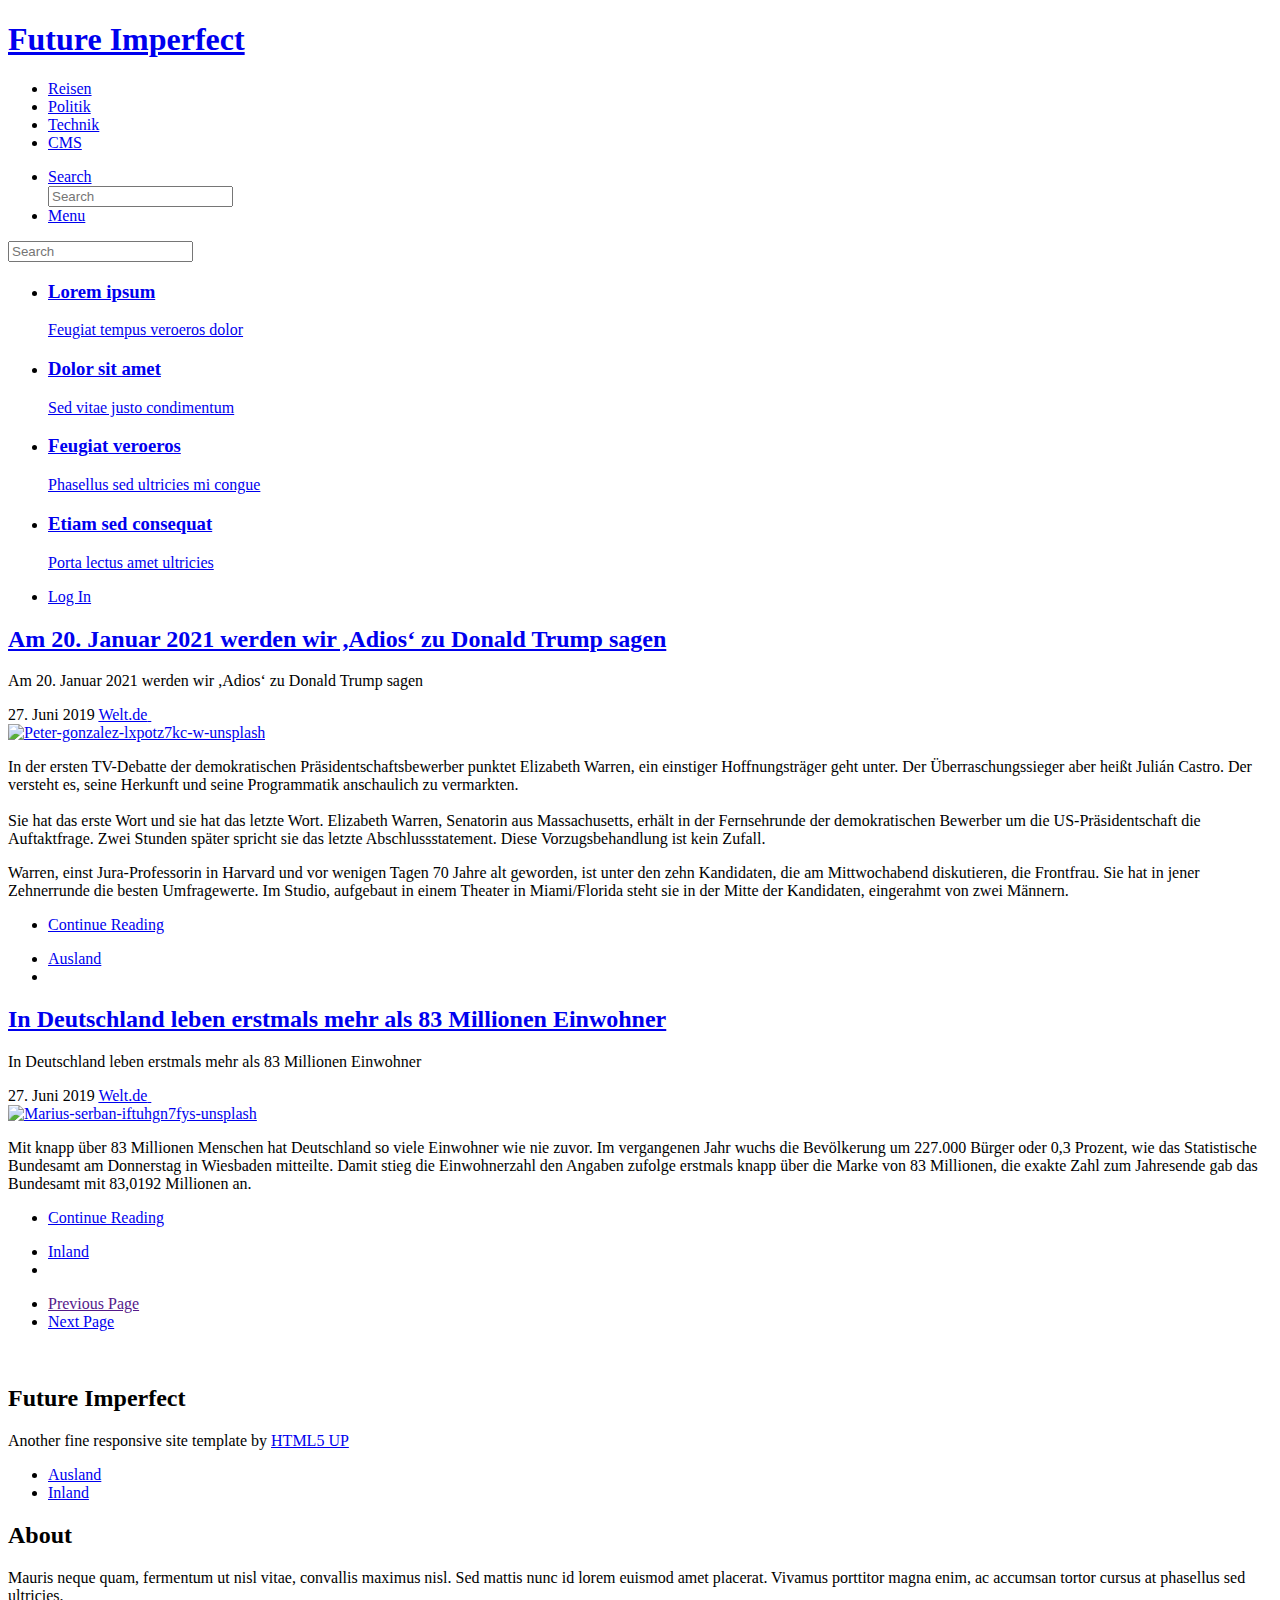
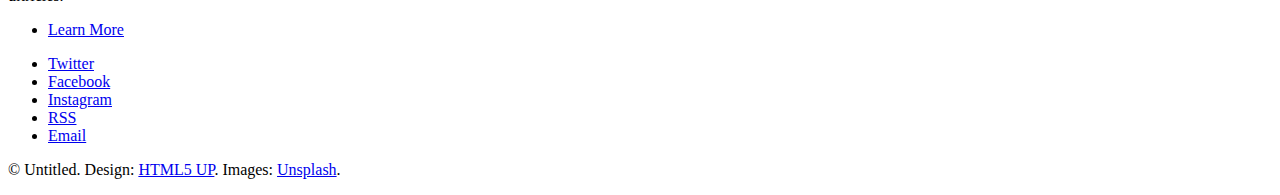
==== commit 284302d4: "fixed paths" ====
--- a/politik/index.html
+++ b/politik/index.html
@@ -11,8 +11,8 @@
     <title>Future Imperfect by HTML5 UP</title>
     <meta charset="utf-8" />
     <meta name="viewport" content="width=device-width, initial-scale=1, user-scalable=no" />
-    <link rel="stylesheet" href="/static/future-imperfect/assets/css/main.css" />
-    <link rel="stylesheet" href="/static/future-imperfect/assets/css/jquery.fancybox.css" />
+    <link rel="stylesheet" href="/futureimperfect-demo/static/future-imperfect/assets/css/main.css" />
+    <link rel="stylesheet" href="/futureimperfect-demo/static/future-imperfect/assets/css/jquery.fancybox.css" />
 
     <meta name="X-Imperia-Live-Info" content="757512c4-ac32-24c8-7817-a58f26c21bf1/2/11/12" />
 </head>
@@ -23,17 +23,17 @@
 	<!-- HEADER -->
 	<!-- Header -->
 <header id="header">
-    <h1><a href="/index.html">Future Imperfect</a></h1>
+    <h1><a href="/futureimperfect-demo/index.html">Future Imperfect</a></h1>
     <nav class="links">
         <ul>
             <!--__iACTIVE:OHJDqnhM0b9BobbYoNXaEg-->
-    <li><a href="/reisen/index.html">Reisen</a></li>
-
-    <li><a href="/politik/index.html">Politik</a></li>
-
-    <li><a href="/technik/index.html">Technik</a></li>
-
-    <li><a href="/cms/index.html">CMS</a></li>
+    <li><a href="/futureimperfect-demo/reisen/index.html">Reisen</a></li>
+
+    <li><a href="/futureimperfect-demo/politik/index.html">Politik</a></li>
+
+    <li><a href="/futureimperfect-demo/technik/index.html">Technik</a></li>
+
+    <li><a href="/futureimperfect-demo/cms/index.html">CMS</a></li>
 <!--/__iACTIVE:OHJDqnhM0b9BobbYoNXaEg-->
         </ul>
     </nav>
@@ -113,7 +113,7 @@
 		<article class="post">
 			<header>
 				<div class="title">
-					<h2><a href="/politik/ausland/000018.html">Am 20. Januar 2021 werden wir ,Adios‘ zu Donald Trump sagen</a></h2>
+					<h2><a href="/futureimperfect-demo/politik/ausland/000018.html">Am 20. Januar 2021 werden wir ,Adios‘ zu Donald Trump sagen</a></h2>
 					<p>Am 20. Januar 2021 werden wir ,Adios‘ zu Donald Trump sagen</p>
 				</div>
 
@@ -122,13 +122,13 @@
 					<time class="published">27. Juni 2019</time>
 					<a href="#" class="author">
 						<span class="name">Welt.de</span>
-						<img src="/static/future-imperfect/images/avatar.jpg" alt="" />
+						<img src="/futureimperfect-demo/static/future-imperfect/images/avatar.jpg" alt="" />
 					</a>
 				</div>
 			</header>
 
-			<a href="/politik/ausland/000018.html" class="image featured">
-				<img src="/mam/politik/fittosize_840_341_2227_1602_8baea750b72f1f60de6e29a4b74f1041_peter-gonzalez-lxpotz7kc-w-unsplash.jpg" alt="Peter-gonzalez-lxpotz7kc-w-unsplash" />
+			<a href="/futureimperfect-demo/politik/ausland/000018.html" class="image featured">
+				<img src="/futureimperfect-demo/mam/politik/fittosize_840_341_2227_1602_8baea750b72f1f60de6e29a4b74f1041_peter-gonzalez-lxpotz7kc-w-unsplash.jpg" alt="Peter-gonzalez-lxpotz7kc-w-unsplash" />
 			</a>
 
 			<p><p>In der ersten TV-Debatte der demokratischen Pr&auml;sidentschaftsbewerber punktet Elizabeth Warren, ein einstiger Hoffnungstr&auml;ger geht unter. Der &Uuml;berraschungssieger aber hei&szlig;t Juli&aacute;n Castro. Der versteht es, seine Herkunft und seine Programmatik anschaulich zu vermarkten.<br />
@@ -140,7 +140,7 @@
 
 			<footer>
 				<ul class="actions">
-					<li><a href="/politik/ausland/000018.html" class="button large">Continue Reading</a></li>
+					<li><a href="/futureimperfect-demo/politik/ausland/000018.html" class="button large">Continue Reading</a></li>
 				</ul>
 				<ul class="stats">
 					<li><a href="#" class="icon">Ausland</a></li>
@@ -152,7 +152,7 @@
 		<article class="post">
 			<header>
 				<div class="title">
-					<h2><a href="/politik/inland/000017.html">In Deutschland leben erstmals mehr als 83 Millionen Einwohner</a></h2>
+					<h2><a href="/futureimperfect-demo/politik/inland/000017.html">In Deutschland leben erstmals mehr als 83 Millionen Einwohner</a></h2>
 					<p>In Deutschland leben erstmals mehr als 83 Millionen Einwohner</p>
 				</div>
 
@@ -161,13 +161,13 @@
 					<time class="published">27. Juni 2019</time>
 					<a href="#" class="author">
 						<span class="name">Welt.de</span>
-						<img src="/static/future-imperfect/images/avatar.jpg" alt="" />
+						<img src="/futureimperfect-demo/static/future-imperfect/images/avatar.jpg" alt="" />
 					</a>
 				</div>
 			</header>
 
-			<a href="/politik/inland/000017.html" class="image featured">
-				<img src="/mam/politik/fittosize_840_341_2619_1102_46ba2c659a2278027b444e75c1e4207a_marius-serban-iftuhgn7fys-unsplash.jpg" alt="Marius-serban-iftuhgn7fys-unsplash" />
+			<a href="/futureimperfect-demo/politik/inland/000017.html" class="image featured">
+				<img src="/futureimperfect-demo/mam/politik/fittosize_840_341_2619_1102_46ba2c659a2278027b444e75c1e4207a_marius-serban-iftuhgn7fys-unsplash.jpg" alt="Marius-serban-iftuhgn7fys-unsplash" />
 			</a>
 
 			<p><p>Mit knapp &uuml;ber 83 Millionen Menschen hat Deutschland so viele Einwohner wie nie zuvor. Im vergangenen Jahr wuchs die Bev&ouml;lkerung um 227.000 B&uuml;rger oder 0,3 Prozent, wie das Statistische Bundesamt am Donnerstag in Wiesbaden mitteilte. Damit stieg die Einwohnerzahl den Angaben zufolge erstmals knapp &uuml;ber die Marke von 83 Millionen, die exakte Zahl zum Jahresende gab das Bundesamt mit 83,0192 Millionen an.</p>
@@ -175,7 +175,7 @@
 
 			<footer>
 				<ul class="actions">
-					<li><a href="/politik/inland/000017.html" class="button large">Continue Reading</a></li>
+					<li><a href="/futureimperfect-demo/politik/inland/000017.html" class="button large">Continue Reading</a></li>
 				</ul>
 				<ul class="stats">
 					<li><a href="#" class="icon">Inland</a></li>
@@ -198,7 +198,7 @@
 
 		<!-- Intro -->
 		<section id="intro">
-			<a href="#" class="logo"><img src="/static/future-imperfect/images/logo.jpg" alt="" /></a>
+			<a href="#" class="logo"><img src="/futureimperfect-demo/static/future-imperfect/images/logo.jpg" alt="" /></a>
 			<header>
 				<h2>Future Imperfect</h2>
 				<p>Another fine responsive site template by <a href="http://html5up.net">HTML5 UP</a></p>
@@ -238,12 +238,12 @@
 </div>
 
 <!-- Scripts -->
-    <script src="/static/future-imperfect/assets/js/jquery.min.js"></script>
-    <script src="/static/future-imperfect/assets/js/browser.min.js"></script>
-    <script src="/static/future-imperfect/assets/js/breakpoints.min.js"></script>
-    <script src="/static/future-imperfect/assets/js/util.js"></script>
-    <script src="/static/future-imperfect/assets/js/main.js"></script>
-    <script src="/static/future-imperfect/assets/js/jquery.fancybox.js"></script>
+    <script src="/futureimperfect-demo/static/future-imperfect/assets/js/jquery.min.js"></script>
+    <script src="/futureimperfect-demo/static/future-imperfect/assets/js/browser.min.js"></script>
+    <script src="/futureimperfect-demo/static/future-imperfect/assets/js/breakpoints.min.js"></script>
+    <script src="/futureimperfect-demo/static/future-imperfect/assets/js/util.js"></script>
+    <script src="/futureimperfect-demo/static/future-imperfect/assets/js/main.js"></script>
+    <script src="/futureimperfect-demo/static/future-imperfect/assets/js/jquery.fancybox.js"></script>
     <script async src="https://just-comments.com/w.js"></script>
 
     <script type="text/javascript">
